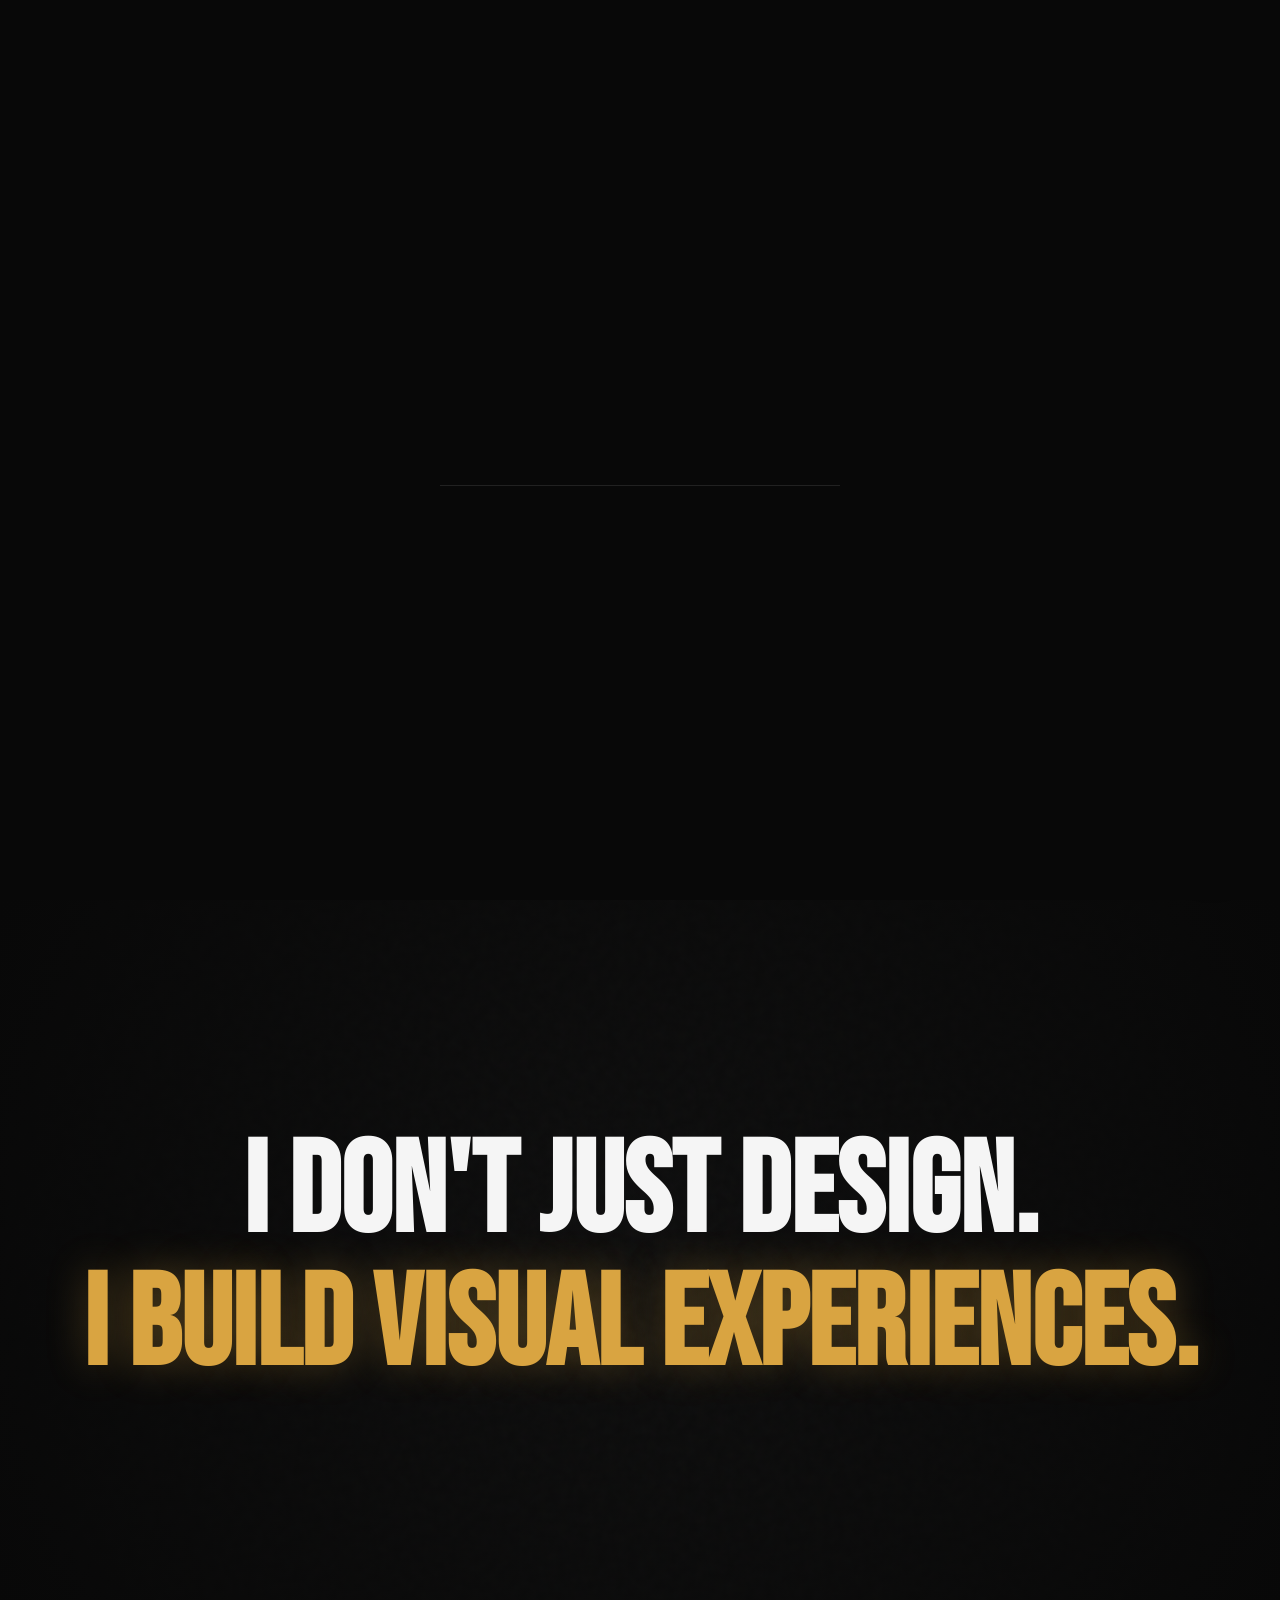
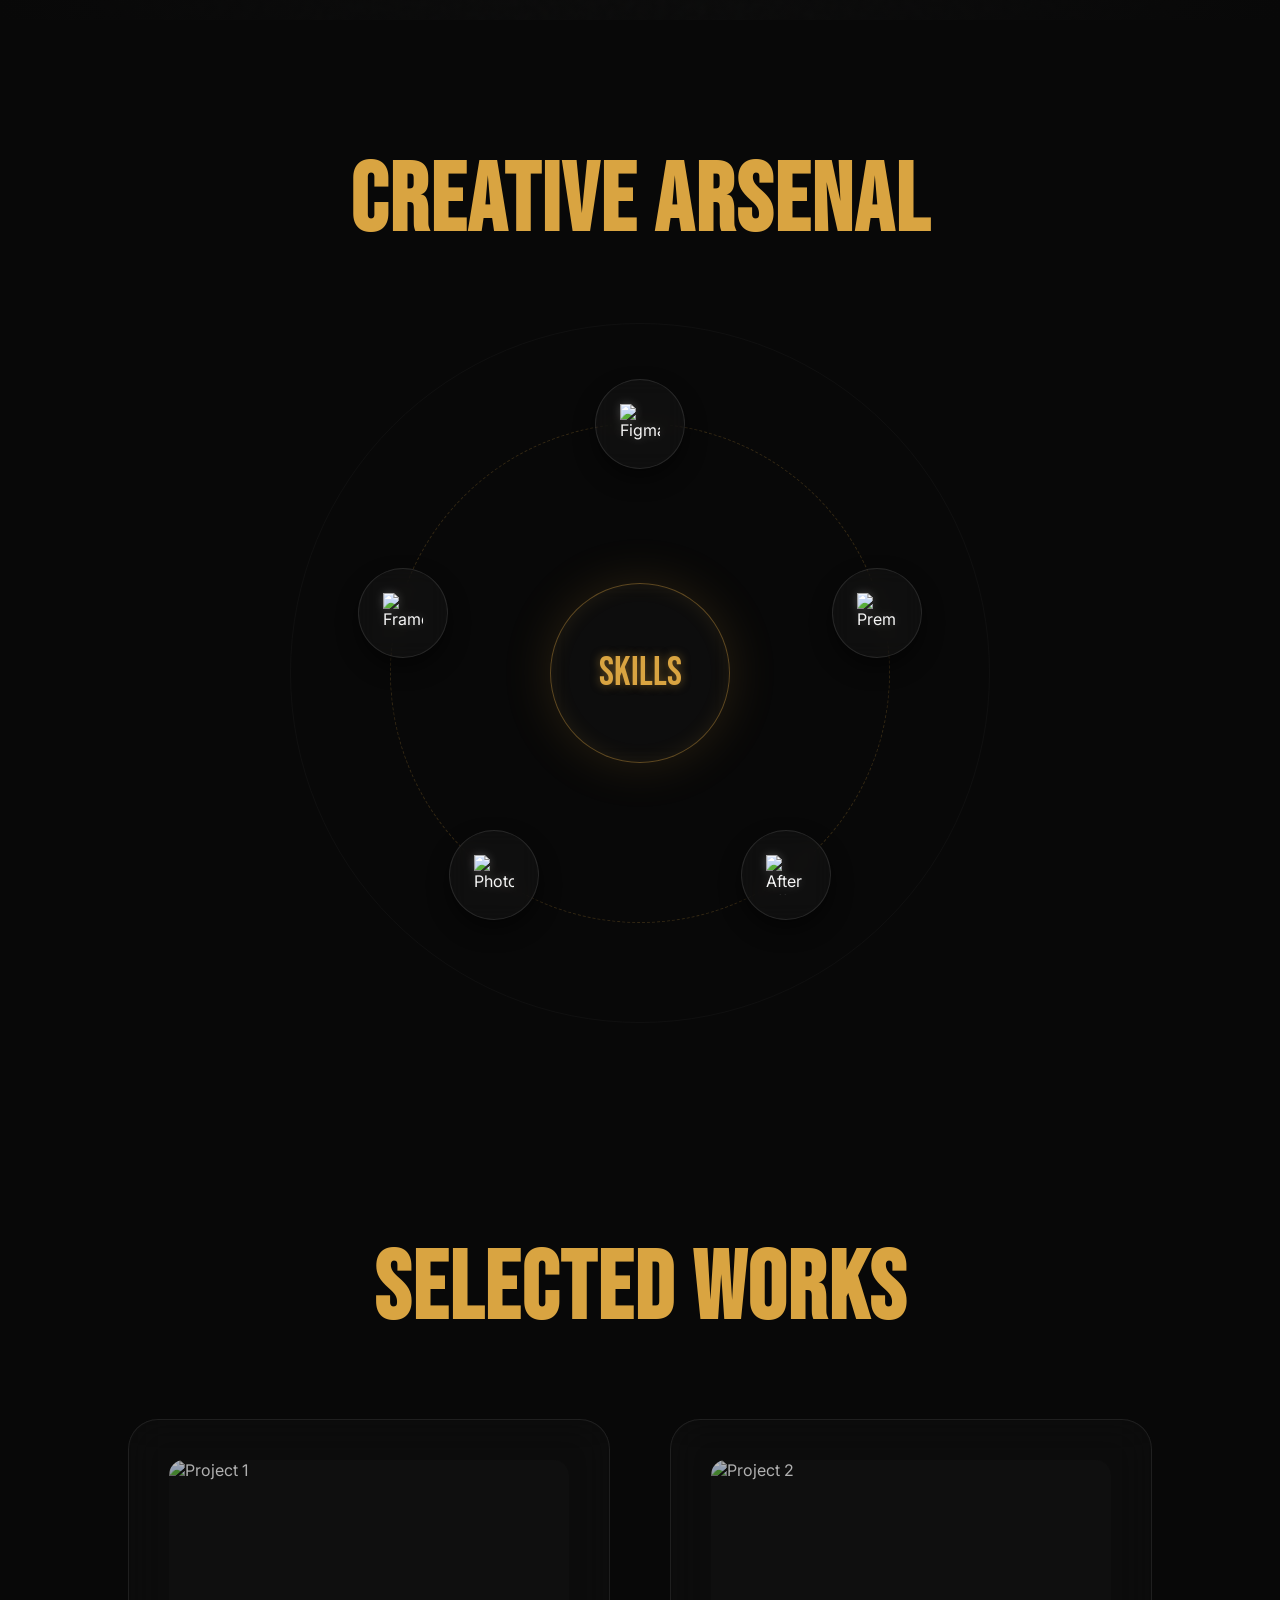
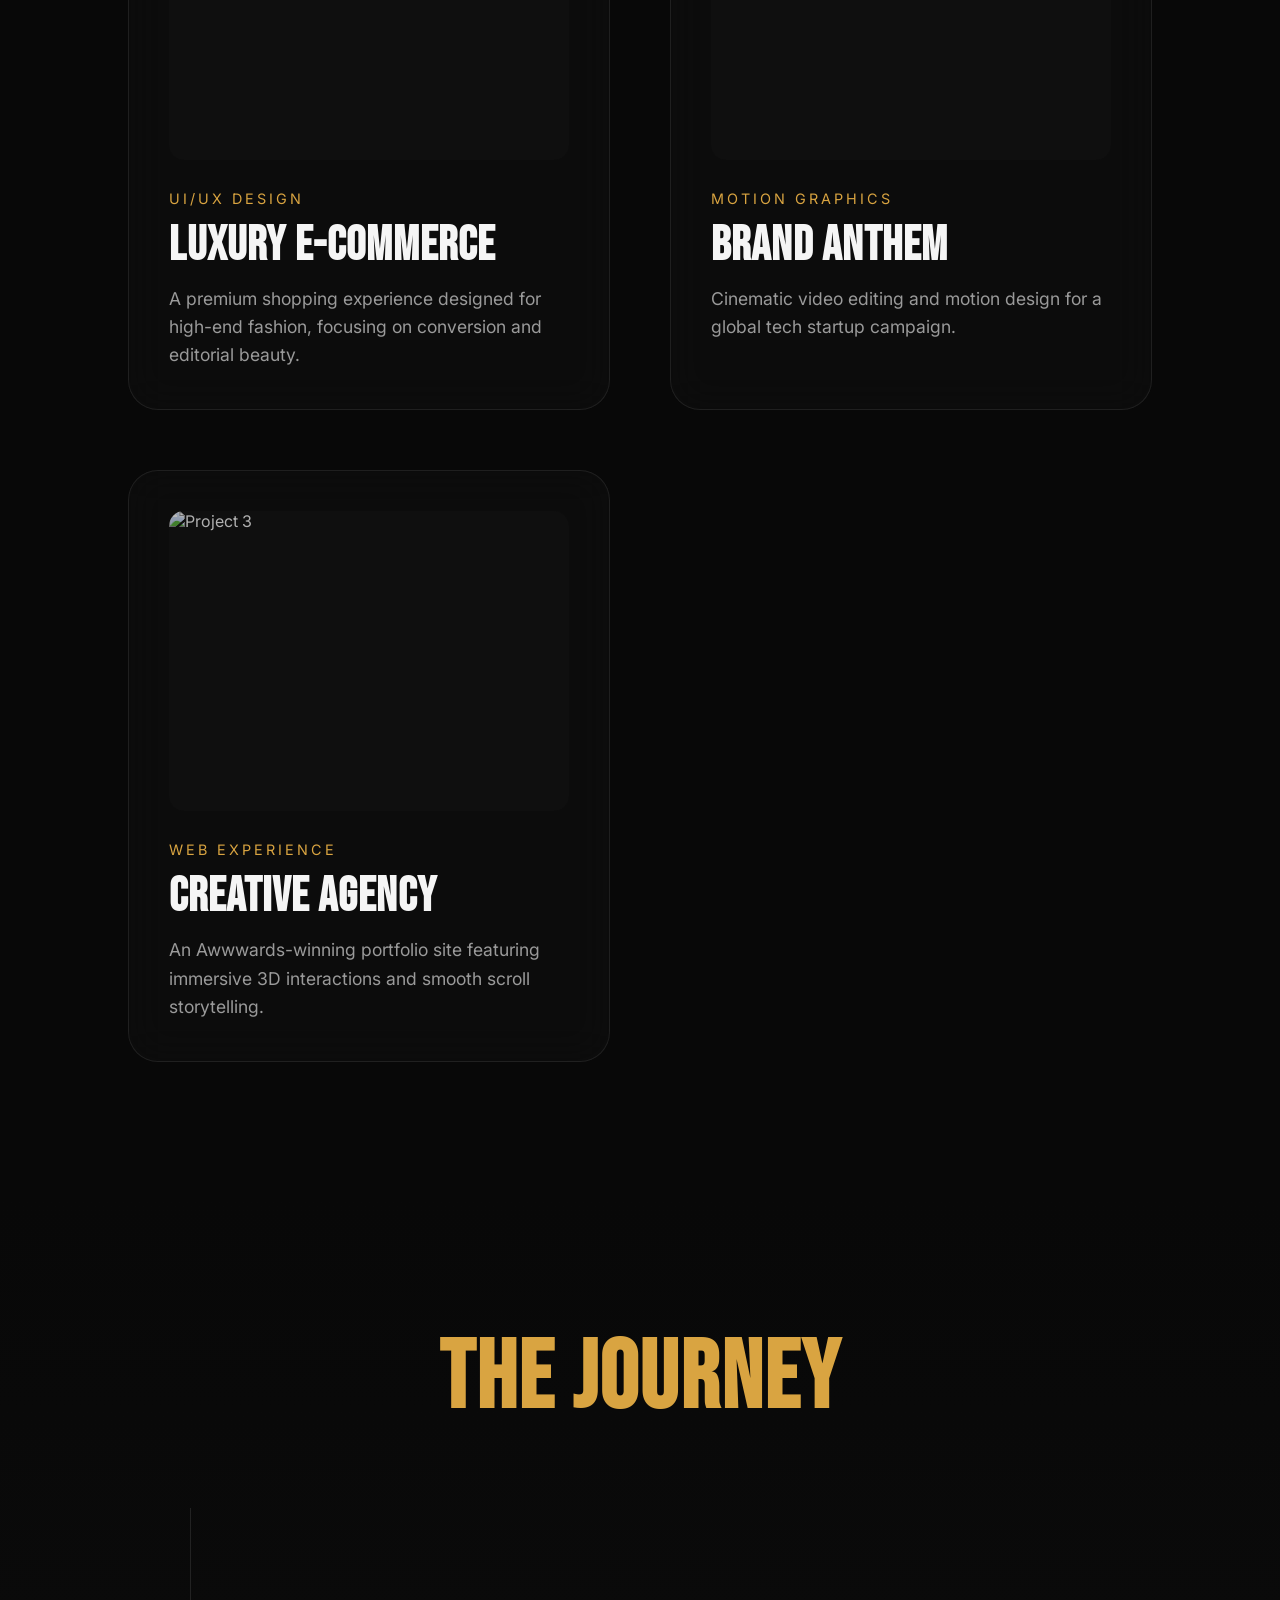
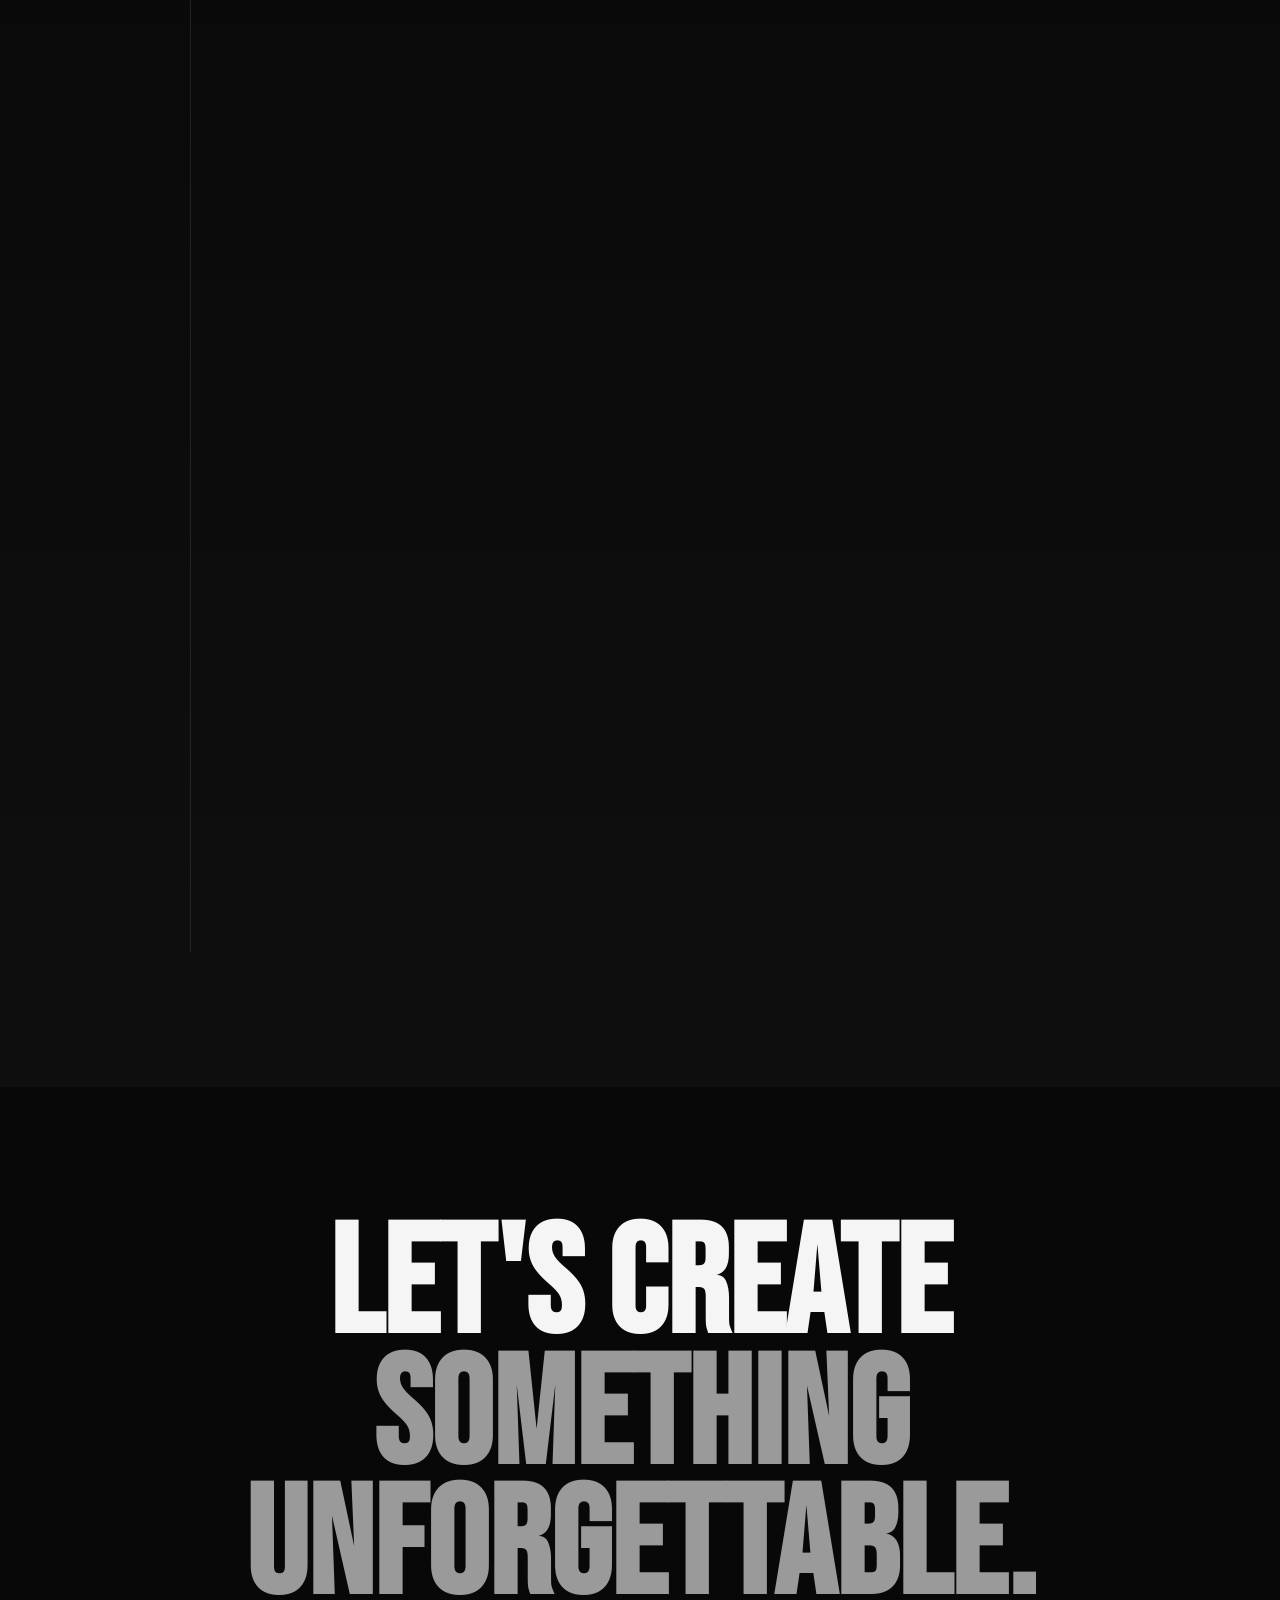
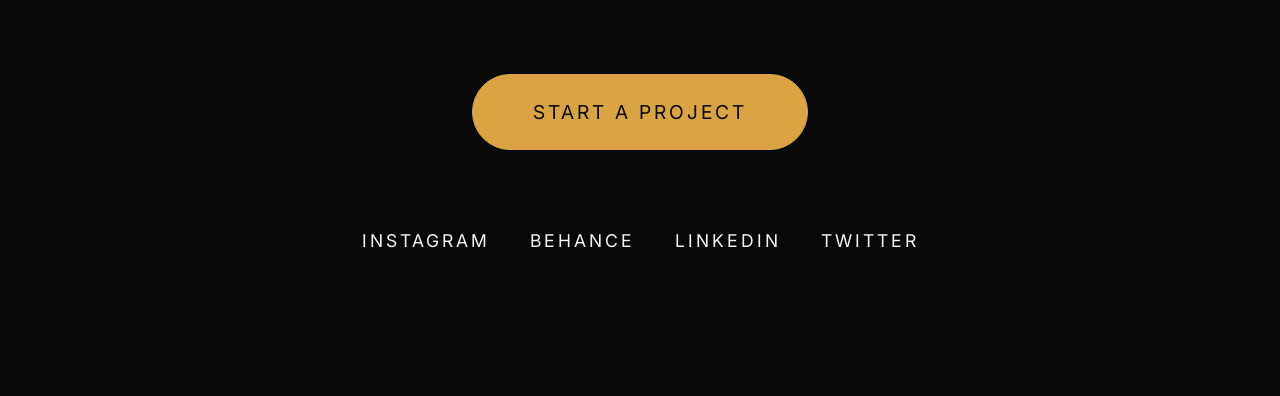
==== index.html @ 7dde93e9 "Update index.html" ====
<!DOCTYPE html>
<html lang="en">
<head>
    <meta charset="UTF-8">
    <meta name="viewport" content="width=device-width, initial-scale=1.0">
    <title>SMRUTI | Visual Experiences</title>
    <!-- Favicon -->
    <link rel="icon" type="image/png" href="icon.png">
    
    <!-- Fonts -->
    <link rel="preconnect" href="https://fonts.googleapis.com">
    <link rel="preconnect" href="https://fonts.gstatic.com" crossorigin>
    <link href="https://fonts.googleapis.com/css2?family=Bebas+Neue&family=Inter:wght@300;400;500;600&display=swap" rel="stylesheet">
    
    <style>
        :root {
            --bg: #080808;
            --surface: #111111;
            --gold: #D9A441;
            --gold-glow: #F6C56B;
            --matte-black: #0F0F0F;
            --text-white: #F5F5F5;
            --text-sec: #9A9A9A;
            
            --font-head: 'Bebas Neue', sans-serif;
            --font-body: 'Inter', sans-serif;
        }

        * {
            margin: 0;
            padding: 0;
            box-sizing: border-box;
            cursor: none; /* Custom cursor */
        }

        body {
            background-color: var(--bg);
            color: var(--text-white);
            font-family: var(--font-body);
            overflow-x: hidden;
            /* Cinematic film grain overlay via CSS */
            background-image: url("data:image/svg+xml,%3Csvg viewBox='0 0 200 200' xmlns='http://www.w3.org/2000/svg'%3E%3Cfilter id='noiseFilter'%3E%3CfeTurbulence type='fractalNoise' baseFrequency='0.65' numOctaves='3' stitchTiles='stitch'/%3E%3C/filter%3E%3Crect width='100%25' height='100%25' filter='url(%23noiseFilter)' opacity='0.05'/%3E%3C/svg%3E");
        }

        ::selection {
            background: var(--gold);
            color: var(--bg);
        }

        html.lenis {
            height: auto;
        }

        .lenis.lenis-smooth {
            scroll-behavior: auto;
        }

        .lenis.lenis-smooth [data-lenis-prevent] {
            overscroll-behavior: contain;
        }

        .lenis.lenis-stopped {
            overflow: hidden;
        }

        .lenis.lenis-scrolling iframe {
            pointer-events: none;
        }

        /* Custom Cursor */
        .cursor {
            position: fixed;
            top: 0;
            left: 0;
            width: 20px;
            height: 20px;
            border: 2px solid var(--gold);
            border-radius: 50%;
            pointer-events: none;
            z-index: 9999;
            transform: translate(-50%, -50%);
            transition: width 0.3s cubic-bezier(0.25, 1, 0.5, 1), 
                        height 0.3s cubic-bezier(0.25, 1, 0.5, 1), 
                        background-color 0.3s ease;
            mix-blend-mode: difference;
        }
        .cursor.hovered {
            width: 80px;
            height: 80px;
            background-color: rgba(217, 164, 65, 0.1);
            backdrop-filter: blur(2px);
        }

        /* Cinematic Loader */
        .loader {
            position: fixed;
            top: 0;
            left: 0;
            width: 100vw;
            height: 100vh;
            background: var(--bg);
            z-index: 10000;
            display: flex;
            flex-direction: column;
            justify-content: center;
            align-items: center;
        }
        .loader-text-container {
            height: 40px;
            overflow: hidden;
            margin-bottom: 30px;
        }
        .loader-text {
            font-family: var(--font-head);
            font-size: 2.5rem;
            color: var(--text-sec);
            letter-spacing: 6px;
            transform: translateY(100%);
        }
        .loader-line-container {
            width: 400px;
            height: 1px;
            background: rgba(255,255,255,0.1);
            position: relative;
            overflow: hidden;
            max-width: 80vw;
        }
        .loader-line {
            position: absolute;
            top: 0;
            left: 0;
            height: 100%;
            width: 0%;
            background: var(--gold);
            box-shadow: 0 0 15px var(--gold-glow);
        }

        /* Floating Nav Bar */
        .floating-nav {
            position: fixed;
            top: 30px;
            left: 50%;
            transform: translateX(-50%);
            width: 90vw;
            max-width: 800px;
            padding: 15px 40px;
            background: rgba(17, 17, 17, 0.4);
            backdrop-filter: blur(20px);
            -webkit-backdrop-filter: blur(20px);
            border: 1px solid rgba(255, 255, 255, 0.05);
            border-radius: 50px;
            display: flex;
            justify-content: space-between;
            align-items: center;
            z-index: 1000;
            opacity: 0;
            transform: translate(-50%, -50px);
        }
        
        .nav-logo {
            display: flex;
            align-items: center;
        }
        
        .nav-logo img {
            height: 40px;
            width: auto;
        }

        .nav-logo .text-fallback {
            font-family: var(--font-head);
            font-size: 2rem;
            color: var(--gold);
            letter-spacing: 2px;
            text-decoration: none;
        }

        .nav-links {
            display: flex;
            gap: 30px;
        }

        .nav-links a {
            color: var(--text-white);
            text-decoration: none;
            font-size: 0.9rem;
            text-transform: uppercase;
            letter-spacing: 2px;
            transition: color 0.3s ease;
        }

        .nav-links a:hover {
            color: var(--gold);
        }

        /* Floating Social Icons */
        .floating-social {
            position: fixed;
            bottom: 30px;
            right: 30px;
            display: flex;
            flex-direction: column-reverse;
            align-items: center;
            gap: 15px;
            z-index: 1000;
        }

        .social-toggle {
            width: 55px;
            height: 55px;
            border-radius: 50%;
            background: rgba(17, 17, 17, 0.8);
            backdrop-filter: blur(20px);
            -webkit-backdrop-filter: blur(20px);
            border: 1px solid rgba(255, 255, 255, 0.1);
            display: flex;
            justify-content: center;
            align-items: center;
            transition: all 0.4s cubic-bezier(0.25, 1, 0.5, 1);
            box-shadow: 0 10px 20px rgba(0,0,0,0.5);
            color: var(--text-white);
        }

        .social-toggle svg {
            transition: transform 0.4s cubic-bezier(0.25, 1, 0.5, 1), color 0.3s ease;
        }

        .social-icons-wrapper {
            display: flex;
            flex-direction: column;
            gap: 15px;
            background: rgba(17, 17, 17, 0.4);
            backdrop-filter: blur(20px);
            border: 1px solid rgba(255, 255, 255, 0.05);
            border-radius: 50px;
            padding: 15px;
            opacity: 0;
            visibility: hidden;
            transform: translateY(20px) scale(0.9);
            transition: all 0.4s cubic-bezier(0.25, 1, 0.5, 1);
            transform-origin: bottom center;
        }

        .floating-social:hover .social-icons-wrapper {
            opacity: 1;
            visibility: visible;
            transform: translateY(0) scale(1);
        }

        .floating-social:hover .social-toggle {
            border-color: var(--gold);
            box-shadow: 0 0 25px rgba(217, 164, 65, 0.2);
            background: rgba(217, 164, 65, 0.1);
        }

        .floating-social:hover .social-toggle svg {
            transform: rotate(180deg);
            color: var(--gold);
        }

        .social-icons-wrapper a {
            display: flex;
            justify-content: center;
            align-items: center;
            width: 45px;
            height: 45px;
            border-radius: 50%;
            background: rgba(255, 255, 255, 0.03);
            border: 1px solid rgba(255, 255, 255, 0.1);
            transition: all 0.3s ease;
        }

        .social-icons-wrapper a img {
            width: 20px;
            height: 20px;
            filter: drop-shadow(0 0 5px rgba(255,255,255,0.2));
            transition: transform 0.3s ease;
        }

        .social-icons-wrapper a:hover {
            border-color: var(--gold);
            background: rgba(217, 164, 65, 0.1);
            box-shadow: 0 0 15px rgba(217, 164, 65, 0.2);
            transform: translateY(-3px) scale(1.05);
        }

        /* Typography & Layout */
        section {
            padding: 15vh 10vw;
            position: relative;
        }

        .section-title {
            font-family: var(--font-head);
            font-size: clamp(4rem, 8vw, 6rem);
            color: var(--gold);
            margin-bottom: 8vh;
            line-height: 1;
            letter-spacing: 2px;
        }

        /* Hero Section */
        .hero {
            height: 100vh;
            display: flex;
            align-items: center;
            justify-content: center;
            padding: 0 10vw;
            position: relative;
            overflow: hidden;
        }
        
        .hero-content {
            z-index: 10;
            position: relative;
            display: flex;
            flex-direction: column;
            align-items: center;
            text-align: center;
            width: 100%;
        }
        
        .hello-text {
            color: var(--gold);
            font-size: 1.5rem;
            letter-spacing: 12px;
            margin-bottom: 20px;
            opacity: 0;
            font-family: var(--font-head);
        }

        .hero-title {
            font-family: var(--font-head);
            font-size: clamp(6rem, 20vw, 18rem);
            line-height: 0.85;
            margin-bottom: 40px;
            overflow: hidden;
            color: var(--text-white);
            text-shadow: 0 10px 40px rgba(0,0,0,0.5);
            letter-spacing: 5px;
        }
        
        .hero-title span {
            display: inline-block;
            transform: translateY(100%);
        }

        .hero-roles {
            display: flex;
            flex-direction: row;
            flex-wrap: wrap;
            justify-content: center;
            gap: 40px;
            margin-bottom: 60px;
            color: var(--text-sec);
            font-size: 1.2rem;
            letter-spacing: 4px;
            opacity: 0;
            text-transform: uppercase;
        }

        .cta-group {
            display: flex;
            gap: 30px;
            opacity: 0;
        }

        .btn {
            padding: 20px 50px;
            border: 1px solid var(--gold);
            background: transparent;
            color: var(--text-white);
            font-family: var(--font-body);
            text-transform: uppercase;
            letter-spacing: 3px;
            font-size: 0.9rem;
            transition: all 0.4s cubic-bezier(0.25, 1, 0.5, 1);
            position: relative;
            overflow: hidden;
            text-decoration: none;
            display: inline-block;
            border-radius: 50px; /* Circular edge */
        }

        .btn::before {
            content: '';
            position: absolute;
            top: 0;
            left: 0;
            width: 100%;
            height: 100%;
            background: var(--gold);
            transform: scaleX(0);
            transform-origin: right;
            transition: transform 0.5s cubic-bezier(0.25, 1, 0.5, 1);
            z-index: -1;
            border-radius: 50px;
        }

        .btn:hover::before {
            transform: scaleX(1);
            transform-origin: left;
        }

        .btn:hover {
            color: var(--bg);
            box-shadow: 0 0 30px rgba(217, 164, 65, 0.3);
            border-color: transparent;
        }

        .btn-solid {
            background: var(--gold);
            color: var(--bg);
        }
        .btn-solid::before {
            background: var(--text-white);
        }

        /* Who Am I Statement */
        .statement-section {
            display: flex;
            justify-content: center;
            align-items: center;
            min-height: 80vh;
            text-align: center;
            background: radial-gradient(circle at center, rgba(17,17,17,0.5) 0%, var(--bg) 100%);
            padding: 0 5vw;
        }

        .statement-text {
            font-family: var(--font-head);
            font-size: clamp(4rem, 10vw, 9rem);
            line-height: 0.9;
            color: var(--text-white);
            text-transform: uppercase;
        }
        
        .statement-text span {
            color: var(--gold);
            display: block;
            margin-top: 2vh;
            text-shadow: 0 0 40px rgba(217, 164, 65, 0.3);
        }

        /* Skills Orbit */
        .skills-section {
            background: var(--bg);
            overflow: hidden;
            display: flex;
            flex-direction: column;
            align-items: center;
            justify-content: center;
            min-height: 100vh;
        }

        .orbit-container {
            display: flex;
            justify-content: center;
            align-items: center;
            height: 600px;
            width: 100%;
            position: relative;
            margin-top: 50px;
        }

        .center-node {
            width: 180px;
            height: 180px;
            background: rgba(17, 17, 17, 0.6);
            backdrop-filter: blur(10px);
            border: 1px solid rgba(217, 164, 65, 0.4);
            border-radius: 50%;
            display: flex;
            justify-content: center;
            align-items: center;
            font-family: var(--font-head);
            font-size: 2.5rem;
            color: var(--gold);
            z-index: 2;
            box-shadow: 0 0 50px rgba(217, 164, 65, 0.15), inset 0 0 20px rgba(217, 164, 65, 0.1);
            text-shadow: 0 0 10px rgba(217,164,65,0.5);
        }

        .orbit-ring {
            position: absolute;
            width: 500px;
            height: 500px;
            border: 1px dashed rgba(217, 164, 65, 0.2);
            border-radius: 50%;
            animation: rotate 30s linear infinite;
        }

        .orbit-ring-outer {
            position: absolute;
            width: 700px;
            height: 700px;
            border: 1px solid rgba(255, 255, 255, 0.03);
            border-radius: 50%;
            animation: rotate 45s linear infinite reverse;
        }

        .orbit-node {
            position: absolute;
            width: 90px;
            height: 90px;
            background: rgba(255, 255, 255, 0.03);
            backdrop-filter: blur(10px);
            border: 1px solid rgba(255, 255, 255, 0.1);
            border-radius: 50%;
            display: flex;
            justify-content: center;
            align-items: center;
            transform: translate(-50%, -50%);
            animation: counter-rotate 30s linear infinite;
            box-shadow: 0 10px 20px rgba(0,0,0,0.5);
            transition: all 0.3s ease;
        }

        .orbit-node:hover {
            border-color: var(--gold);
            box-shadow: 0 0 20px rgba(217, 164, 65, 0.3);
            background: rgba(217, 164, 65, 0.1);
        }

        .orbit-node img {
            width: 40px;
            height: 40px;
            filter: drop-shadow(0 0 5px rgba(255,255,255,0.2));
            transition: transform 0.3s ease;
        }

        .orbit-node:hover img {
            transform: scale(1.1);
        }

        .orbit-node:nth-child(1) { top: 0%; left: 50%; }
        .orbit-node:nth-child(2) { top: 38%; left: 97.5%; }
        .orbit-node:nth-child(3) { top: 90.5%; left: 79.4%; }
        .orbit-node:nth-child(4) { top: 90.5%; left: 20.6%; }
        .orbit-node:nth-child(5) { top: 38%; left: 2.5%; }

        @keyframes rotate {
            0% { transform: rotate(0deg); }
            100% { transform: rotate(360deg); }
        }

        @keyframes counter-rotate {
            0% { transform: rotate(0deg); }
            100% { transform: rotate(-360deg); }
        }

        /* Projects Section */
        .projects {
            background: var(--bg);
        }

        .projects-grid {
            display: grid;
            grid-template-columns: repeat(auto-fit, minmax(400px, 1fr));
            gap: 60px;
            margin-top: 80px;
        }

        /* Glass Card Effect */
        .project-card {
            background: rgba(255, 255, 255, 0.02);
            backdrop-filter: blur(20px);
            -webkit-backdrop-filter: blur(20px);
            padding: 40px;
            position: relative;
            transition: all 0.6s cubic-bezier(0.25, 1, 0.5, 1);
            transform-style: preserve-3d;
            border: 1px solid rgba(255, 255, 255, 0.08);
            border-radius: 30px; /* Circular edge for glass cards */
            text-decoration: none;
            display: block;
            color: inherit;
        }

        .project-card::before {
            content: '';
            position: absolute;
            top: 0; left: 0; right: 0; bottom: 0;
            border: 1px solid var(--gold);
            border-radius: 30px;
            opacity: 0;
            transition: opacity 0.4s ease;
            pointer-events: none;
            z-index: 10;
        }

        .project-card:hover {
            transform: translateY(-15px);
            background: rgba(255, 255, 255, 0.05);
            box-shadow: 0 30px 60px rgba(0,0,0,0.8), 0 0 40px rgba(217, 164, 65, 0.1);
            border-color: rgba(217, 164, 65, 0.3);
        }

        .project-card:hover::before {
            opacity: 1;
            box-shadow: inset 0 0 30px rgba(217, 164, 65, 0.1);
        }

        .project-visual {
            width: 100%;
            height: 300px;
            background: var(--matte-black);
            margin-bottom: 30px;
            position: relative;
            overflow: hidden;
            display: flex;
            justify-content: center;
            align-items: center;
            border-radius: 15px; /* Softer edges */
        }

        .project-visual img {
            width: 100%;
            height: 100%;
            object-fit: cover;
            opacity: 0.7;
            transition: opacity 0.5s ease, transform 0.5s ease;
        }

        .project-card:hover .project-visual img {
            opacity: 1;
            transform: scale(1.05);
        }

        .project-type {
            color: var(--gold);
            font-size: 0.9rem;
            letter-spacing: 3px;
            text-transform: uppercase;
            margin-bottom: 15px;
            display: block;
        }

        .project-name {
            font-family: var(--font-head);
            font-size: 3rem;
            margin-bottom: 15px;
            line-height: 1;
            letter-spacing: 1px;
        }

        .project-desc {
            color: var(--text-sec);
            font-size: 1.1rem;
            line-height: 1.6;
        }

        /* Timeline Section */
        .timeline-section {
            background: linear-gradient(to bottom, var(--bg), var(--matte-black));
        }

        .timeline {
            position: relative;
            max-width: 900px;
            margin: 0 auto;
            padding-left: 60px;
            margin-top: 80px;
        }

        .timeline-line {
            position: absolute;
            left: 0;
            top: 0;
            width: 1px;
            height: 100%;
            background: rgba(255,255,255,0.1);
        }

        .timeline-progress {
            position: absolute;
            left: 0;
            top: 0;
            width: 3px;
            height: 0%;
            background: var(--gold);
            box-shadow: 0 0 15px var(--gold-glow);
            transform: translateX(-1px);
        }

        .timeline-item {
            position: relative;
            margin-bottom: 100px;
            opacity: 0;
            transform: translateY(40px);
        }

        .timeline-item:last-child {
            margin-bottom: 0;
        }

        .timeline-dot {
            position: absolute;
            left: -66px;
            top: 0;
            width: 13px;
            height: 13px;
            border-radius: 50%;
            background: var(--surface);
            border: 2px solid var(--gold);
            transition: all 0.4s ease;
            box-shadow: 0 0 0 5px var(--bg);
        }

        .timeline-item:hover .timeline-dot {
            background: var(--gold);
            box-shadow: 0 0 20px var(--gold-glow), 0 0 0 5px var(--bg);
            transform: scale(1.3);
        }

        .timeline-year {
            color: var(--gold);
            font-family: var(--font-head);
            font-size: 2rem;
            margin-bottom: 15px;
            letter-spacing: 2px;
        }

        .timeline-content h3 {
            font-size: 2.5rem;
            margin-bottom: 15px;
            font-family: var(--font-head);
            letter-spacing: 1px;
        }

        .timeline-content p {
            color: var(--text-sec);
            line-height: 1.8;
            font-size: 1.2rem;
            max-width: 600px;
        }

        /* Contact Section */
        .contact {
            text-align: center;
            min-height: 100vh;
            display: flex;
            flex-direction: column;
            justify-content: center;
            align-items: center;
            background: var(--bg);
            position: relative;
            overflow: hidden;
        }

        .contact-title {
            font-family: var(--font-head);
            font-size: clamp(5rem, 12vw, 10rem);
            line-height: 0.85;
            margin-bottom: 60px;
            z-index: 2;
        }
        
        .contact-title span {
            display: block;
            color: var(--text-sec);
            transition: color 0.5s ease;
        }

        .contact-title:hover span {
            color: var(--gold);
            text-shadow: 0 0 40px rgba(217, 164, 65, 0.2);
        }

        .social-links {
            display: flex;
            gap: 40px;
            margin-top: 80px;
            z-index: 2;
        }

        .social-link {
            color: var(--text-white);
            text-decoration: none;
            font-size: 1.1rem;
            text-transform: uppercase;
            letter-spacing: 3px;
            position: relative;
            padding-bottom: 10px;
        }

        .social-link::after {
            content: '';
            position: absolute;
            bottom: 0;
            left: 0;
            width: 100%;
            height: 1px;
            background: var(--gold);
            transform: scaleX(0);
            transform-origin: right;
            transition: transform 0.4s cubic-bezier(0.25, 1, 0.5, 1);
        }

        .social-link:hover::after {
            transform: scaleX(1);
            transform-origin: left;
        }

        .social-link:hover {
            color: var(--gold);
        }

        /* Floating particles */
        .particles {
            position: absolute;
            top: 0;
            left: 0;
            width: 100%;
            height: 100%;
            pointer-events: none;
            z-index: 0;
        }

        .particle {
            position: absolute;
            background: var(--gold);
            border-radius: 50%;
            opacity: 0;
            box-shadow: 0 0 10px var(--gold);
        }

    </style>
</head>
<body>
    <div class="cursor" id="custom-cursor"></div>

    <!-- Cinematic Loader -->
    <div class="loader" id="loader">
        <img src="icon.png" class="loader-logo" alt="SPS Logo" style="height: 100px; margin-bottom: 30px; opacity: 0; filter: drop-shadow(0 0 15px rgba(217,164,65,0.5));" id="loader-logo" onerror="this.style.display='none';">
        <div class="loader-text-container">
            <div class="loader-text" id="loader-text">INITIALIZING EXPERIENCE</div>
        </div>
        <div class="loader-line-container">
            <div class="loader-line" id="loader-line"></div>
        </div>
    </div>

    <!-- Floating Nav Bar -->
    <nav class="floating-nav" id="nav-bar">
        <a href="#hero" class="nav-logo interactive-element">
            <img src="icon.png" alt="SPS Logo" onerror="this.style.display='none'; this.nextElementSibling.style.display='block';">
            <span class="text-fallback" style="display:none;">SPS</span>
        </a>
        <div class="nav-links">
            <a href="#projects" class="interactive-element">Work</a>
            <a href="#contact" class="interactive-element">Contact</a>
        </div>
    </nav>

    <!-- Floating Social Icons (Bottom Right) -->
    <div class="floating-social">
        <div class="social-toggle interactive-element">
            <svg width="24" height="24" viewBox="0 0 24 24" fill="none" stroke="currentColor" stroke-width="2" stroke-linecap="round" stroke-linejoin="round"><circle cx="12" cy="12" r="1"></circle><circle cx="12" cy="5" r="1"></circle><circle cx="12" cy="19" r="1"></circle></svg>
        </div>
        <div class="social-icons-wrapper">
            <a href="#" class="interactive-element" title="GitHub">
                <img src="https://cdn.simpleicons.org/github/white" alt="GitHub">
            </a>
            <a href="#" class="interactive-element" title="Instagram">
                <img src="https://cdn.simpleicons.org/instagram/white" alt="Instagram">
            </a>
            <a href="#" class="interactive-element" title="LinkedIn">
                <img src="https://cdn.simpleicons.org/linkedin/white" alt="LinkedIn">
            </a>
            <a href="#" class="interactive-element" title="X">
                <img src="https://cdn.simpleicons.org/x/white" alt="X">
            </a>
        </div>
    </div>

    <!-- Hero Section -->
    <section class="hero" id="hero">
        <div class="particles" id="particles"></div>
        <div class="hero-content">
            <div class="hello-text">HELLO I'M</div>
            <h1 class="hero-title">
                <span class="title-word">SMRUTI</span>
            </h1>
            <div class="hero-roles">
                <p>UI/UX Designer</p>
                <p>Video Editor</p>
                <p>Visual Storyteller</p>
            </div>
            <div class="cta-group">
                <a href="#projects" class="btn btn-solid interactive-element" data-lenis-prevent>View Projects</a>
                <a href="#contact" class="btn interactive-element" data-lenis-prevent>Book a Call</a>
            </div>
        </div>
    </section>

    <!-- Who Am I Section -->
    <section class="statement-section">
        <h2 class="statement-text gs_reveal">
            I DON'T JUST DESIGN.
            <span>I BUILD VISUAL EXPERIENCES.</span>
        </h2>
    </section>

    <!-- Interactive Skills Orbit -->
    <section class="skills-section">
        <h2 class="section-title gs_reveal" style="text-align: center;">Creative Arsenal</h2>
        <div class="orbit-container gs_reveal">
            <div class="center-node interactive-element">SKILLS</div>
            <div class="orbit-ring-outer"></div>
            <div class="orbit-ring">
                <!-- Real icons from SimpleIcons -->
                <div class="orbit-node interactive-element" title="Figma">
                    <img src="https://cdn.simpleicons.org/figma/white" alt="Figma">
                </div>
                <div class="orbit-node interactive-element" title="Premiere Pro">
                    <img src="https://cdn.simpleicons.org/adobepremierepro/white" alt="Premiere Pro">
                </div>
                <div class="orbit-node interactive-element" title="After Effects">
                    <img src="https://cdn.simpleicons.org/adobeaftereffects/white" alt="After Effects">
                </div>
                <div class="orbit-node interactive-element" title="Photoshop">
                    <img src="https://cdn.simpleicons.org/adobephotoshop/white" alt="Photoshop">
                </div>
                <div class="orbit-node interactive-element" title="Framer">
                    <img src="https://cdn.simpleicons.org/framer/white" alt="Framer">
                </div>
            </div>
        </div>
    </section>

    <!-- Cinematic Project Showcase -->
    <section class="projects" id="projects">
        <h2 class="section-title gs_reveal" style="text-align: center;">Selected Works</h2>
        <div class="projects-grid">
            <a href="#" class="project-card interactive-element gs_reveal">
                <div class="project-visual">
                    <img src="https://images.unsplash.com/photo-1493246507139-91e8fad9978e?ixlib=rb-4.0.3&auto=format&fit=crop&w=800&q=80" alt="Project 1">
                </div>
                <span class="project-type">UI/UX Design</span>
                <h3 class="project-name">Luxury E-Commerce</h3>
                <p class="project-desc">A premium shopping experience designed for high-end fashion, focusing on conversion and editorial beauty.</p>
            </a>
            <a href="#" class="project-card interactive-element gs_reveal">
                <div class="project-visual">
                    <img src="https://images.unsplash.com/photo-1536240478700-b869070f9279?ixlib=rb-4.0.3&auto=format&fit=crop&w=800&q=80" alt="Project 2">
                </div>
                <span class="project-type">Motion Graphics</span>
                <h3 class="project-name">Brand Anthem</h3>
                <p class="project-desc">Cinematic video editing and motion design for a global tech startup campaign.</p>
            </a>
            <a href="#" class="project-card interactive-element gs_reveal">
                <div class="project-visual">
                    <img src="https://images.unsplash.com/photo-1558655146-d09347e92766?ixlib=rb-4.0.3&auto=format&fit=crop&w=800&q=80" alt="Project 3">
                </div>
                <span class="project-type">Web Experience</span>
                <h3 class="project-name">Creative Agency</h3>
                <p class="project-desc">An Awwwards-winning portfolio site featuring immersive 3D interactions and smooth scroll storytelling.</p>
            </a>
        </div>
    </section>

    <!-- Timeline Journey -->
    <section class="timeline-section">
        <h2 class="section-title gs_reveal" style="text-align: center;">The Journey</h2>
        <div class="timeline">
            <div class="timeline-line"></div>
            <div class="timeline-progress" id="timeline-progress"></div>
            
            <div class="timeline-item">
                <div class="timeline-dot"></div>
                <div class="timeline-year">Phase 01</div>
                <div class="timeline-content">
                    <h3>Started Editing Videos</h3>
                    <p>Fell in love with storytelling through cuts, pacing, and sound design. Learned how to control human emotion frame by frame.</p>
                </div>
            </div>
            
            <div class="timeline-item">
                <div class="timeline-dot"></div>
                <div class="timeline-year">Phase 02</div>
                <div class="timeline-content">
                    <h3>Discovered Motion Design</h3>
                    <p>Transitioned into After Effects to bring static graphics to life with cinematic motion, understanding the physics of animation.</p>
                </div>
            </div>
            
            <div class="timeline-item">
                <div class="timeline-dot"></div>
                <div class="timeline-year">Phase 03</div>
                <div class="timeline-content">
                    <h3>Entered UI/UX</h3>
                    <p>Realized interfaces need the same rhythm and beauty as a film sequence. Began designing pixels that feel alive and responsive.</p>
                </div>
            </div>
            
            <div class="timeline-item">
                <div class="timeline-dot"></div>
                <div class="timeline-year">Phase 04</div>
                <div class="timeline-content">
                    <h3>Building Digital Experiences</h3>
                    <p>Combining all disciplines—design, motion, and code—to create premium, unforgettable digital worlds that stand out.</p>
                </div>
            </div>
        </div>
    </section>

    <!-- Contact Section -->
    <section class="contact" id="contact">
        <h2 class="contact-title gs_reveal">
            LET'S CREATE
            <span>SOMETHING</span>
            <span>UNFORGETTABLE.</span>
        </h2>
        <a href="mailto:hello@smruti.com" class="btn btn-solid interactive-element gs_reveal" style="font-size: 1.2rem; padding: 25px 60px;">Start a Project</a>
        
        <div class="social-links gs_reveal">
            <a href="#" class="social-link interactive-element">Instagram</a>
            <a href="#" class="social-link interactive-element">Behance</a>
            <a href="#" class="social-link interactive-element">LinkedIn</a>
            <a href="#" class="social-link interactive-element">Twitter</a>
        </div>
    </section>

    <!-- Scripts -->
    <script src="https://cdnjs.cloudflare.com/ajax/libs/gsap/3.12.2/gsap.min.js"></script>
    <script src="https://cdnjs.cloudflare.com/ajax/libs/gsap/3.12.2/ScrollTrigger.min.js"></script>
    <script src="https://cdn.jsdelivr.net/gh/studio-freight/lenis@1.0.29/bundled/lenis.min.js"></script>
    
    <script>
        // Initialize Lenis for smooth scrolling
        const lenis = new Lenis({
            duration: 1.5,
            easing: (t) => Math.min(1, 1.001 - Math.pow(2, -10 * t)),
            direction: 'vertical',
            gestureDirection: 'vertical',
            smooth: true,
            mouseMultiplier: 1,
            smoothTouch: false,
            touchMultiplier: 2,
            infinite: false,
        });

        function raf(time) {
            lenis.raf(time);
            requestAnimationFrame(raf);
        }
        requestAnimationFrame(raf);

        // Register GSAP ScrollTrigger & Sync with Lenis
        gsap.registerPlugin(ScrollTrigger);
        
        // Sync Lenis scroll with GSAP ScrollTrigger
        lenis.on('scroll', ScrollTrigger.update);
        gsap.ticker.add((time) => {
          lenis.raf(time * 1000);
        });
        gsap.ticker.lagSmoothing(0, 0);

        // Custom Cursor Logic
        const cursor = document.getElementById('custom-cursor');
        const interactives = document.querySelectorAll('.interactive-element, a, button');
        
        document.addEventListener('mousemove', (e) => {
            gsap.to(cursor, {
                x: e.clientX,
                y: e.clientY,
                duration: 0.1,
                ease: "power2.out"
            });
        });

        interactives.forEach(el => {
            el.addEventListener('mouseenter', () => cursor.classList.add('hovered'));
            el.addEventListener('mouseleave', () => cursor.classList.remove('hovered'));
        });

        // Floating Particles in Hero
        const particlesContainer = document.getElementById('particles');
        for (let i = 0; i < 40; i++) {
            const particle = document.createElement('div');
            particle.classList.add('particle');
            
            const size = Math.random() * 3 + 1;
            particle.style.width = size + 'px';
            particle.style.height = size + 'px';
            
            particle.style.left = Math.random() * 100 + '%';
            particle.style.top = Math.random() * 100 + '%';
            
            particlesContainer.appendChild(particle);

            gsap.to(particle, {
                y: -150 - Math.random() * 150,
                x: (Math.random() - 0.5) * 100,
                opacity: Math.random() * 0.5 + 0.1,
                duration: 6 + Math.random() * 10,
                repeat: -1,
                delay: Math.random() * 5,
                ease: "none"
            });
        }

        // Cinematic Loader Sequence
        const loaderTexts = ["INITIALIZING EXPERIENCE", "LOADING VISUALS", "RENDERING STORIES"];
        let textIndex = 0;
        const textElement = document.getElementById('loader-text');
        
        // Prevent scrolling during loader
        lenis.stop();

        const loaderTimeline = gsap.timeline({
            onComplete: () => {
                lenis.start();
                initHeroAnimations();
            }
        });

        // Text switching logic
        const interval = setInterval(() => {
            textIndex++;
            if (textIndex < loaderTexts.length) {
                gsap.to(textElement, {
                    y: "-100%", duration: 0.3, ease: "power2.in", onComplete: () => {
                        textElement.innerText = loaderTexts[textIndex];
                        gsap.set(textElement, {y: "100%"});
                        gsap.to(textElement, {y: "0%", duration: 0.4, ease: "power2.out"});
                    }
                });
            } else {
                clearInterval(interval);
            }
        }, 900);

        // Initial text reveal
        gsap.to(textElement, {y: "0%", duration: 0.5, ease: "power2.out"});
        gsap.to("#loader-logo", {opacity: 1, duration: 1, ease: "power2.out"});

        // Progress bar animation
        loaderTimeline.to("#loader-line", {
            width: "100%",
            duration: 2.8,
            ease: "power3.inOut"
        })
        .to([textElement, "#loader-logo"], {
            y: "-100%",
            opacity: 0,
            duration: 0.5,
            ease: "power3.in"
        }, "-=0.3")
        .to("#loader", {
            y: "-100%",
            duration: 1.2,
            ease: "expo.inOut"
        }, "+=0.2");

        // Hero Animations (called after loader)
        function initHeroAnimations() {
            const tl = gsap.timeline();
            
            // Bring in Nav
            tl.to("#nav-bar", {
                opacity: 1,
                y: 0,
                duration: 1,
                ease: "power3.out"
            }, 0)
            .to(".hello-text", {
                opacity: 1,
                y: 0,
                duration: 1.2,
                ease: "power3.out"
            }, "-=0.5")
            .to(".title-word", {
                y: "0%",
                duration: 1.5,
                ease: "power4.out"
            }, "-=0.8")
            .to(".hero-roles", {
                opacity: 1,
                y: 0,
                duration: 1.2,
                ease: "power3.out"
            }, "-=1")
            .to(".cta-group", {
                opacity: 1,
                y: 0,
                duration: 1.2,
                ease: "power3.out"
            }, "-=1");
        }

        // Scroll Reveal Animations
        setTimeout(() => {
            gsap.utils.toArray('.gs_reveal').forEach(function(elem) {
                gsap.fromTo(elem, 
                    { autoAlpha: 0, y: 80, filter: "blur(15px)" }, 
                    {
                        duration: 1.5, 
                        autoAlpha: 1, 
                        y: 0, 
                        filter: "blur(0px)",
                        ease: "power3.out",
                        scrollTrigger: {
                            trigger: elem,
                            start: "top 85%",
                            toggleActions: "play none none reverse"
                        }
                    }
                );
            });

            // Timeline progress line drawing
            gsap.to("#timeline-progress", {
                height: "100%",
                ease: "none",
                scrollTrigger: {
                    trigger: ".timeline",
                    start: "top 60%",
                    end: "bottom 60%",
                    scrub: 0.5
                }
            });

            // Timeline items fade in
            gsap.utils.toArray('.timeline-item').forEach((item, i) => {
                gsap.to(item, {
                    opacity: 1,
                    y: 0,
                    duration: 1,
                    ease: "power3.out",
                    scrollTrigger: {
                        trigger: item,
                        start: "top 75%",
                        toggleActions: "play none none reverse"
                    }
                });
            });
        }, 500);

    </script>
</body>
</html>
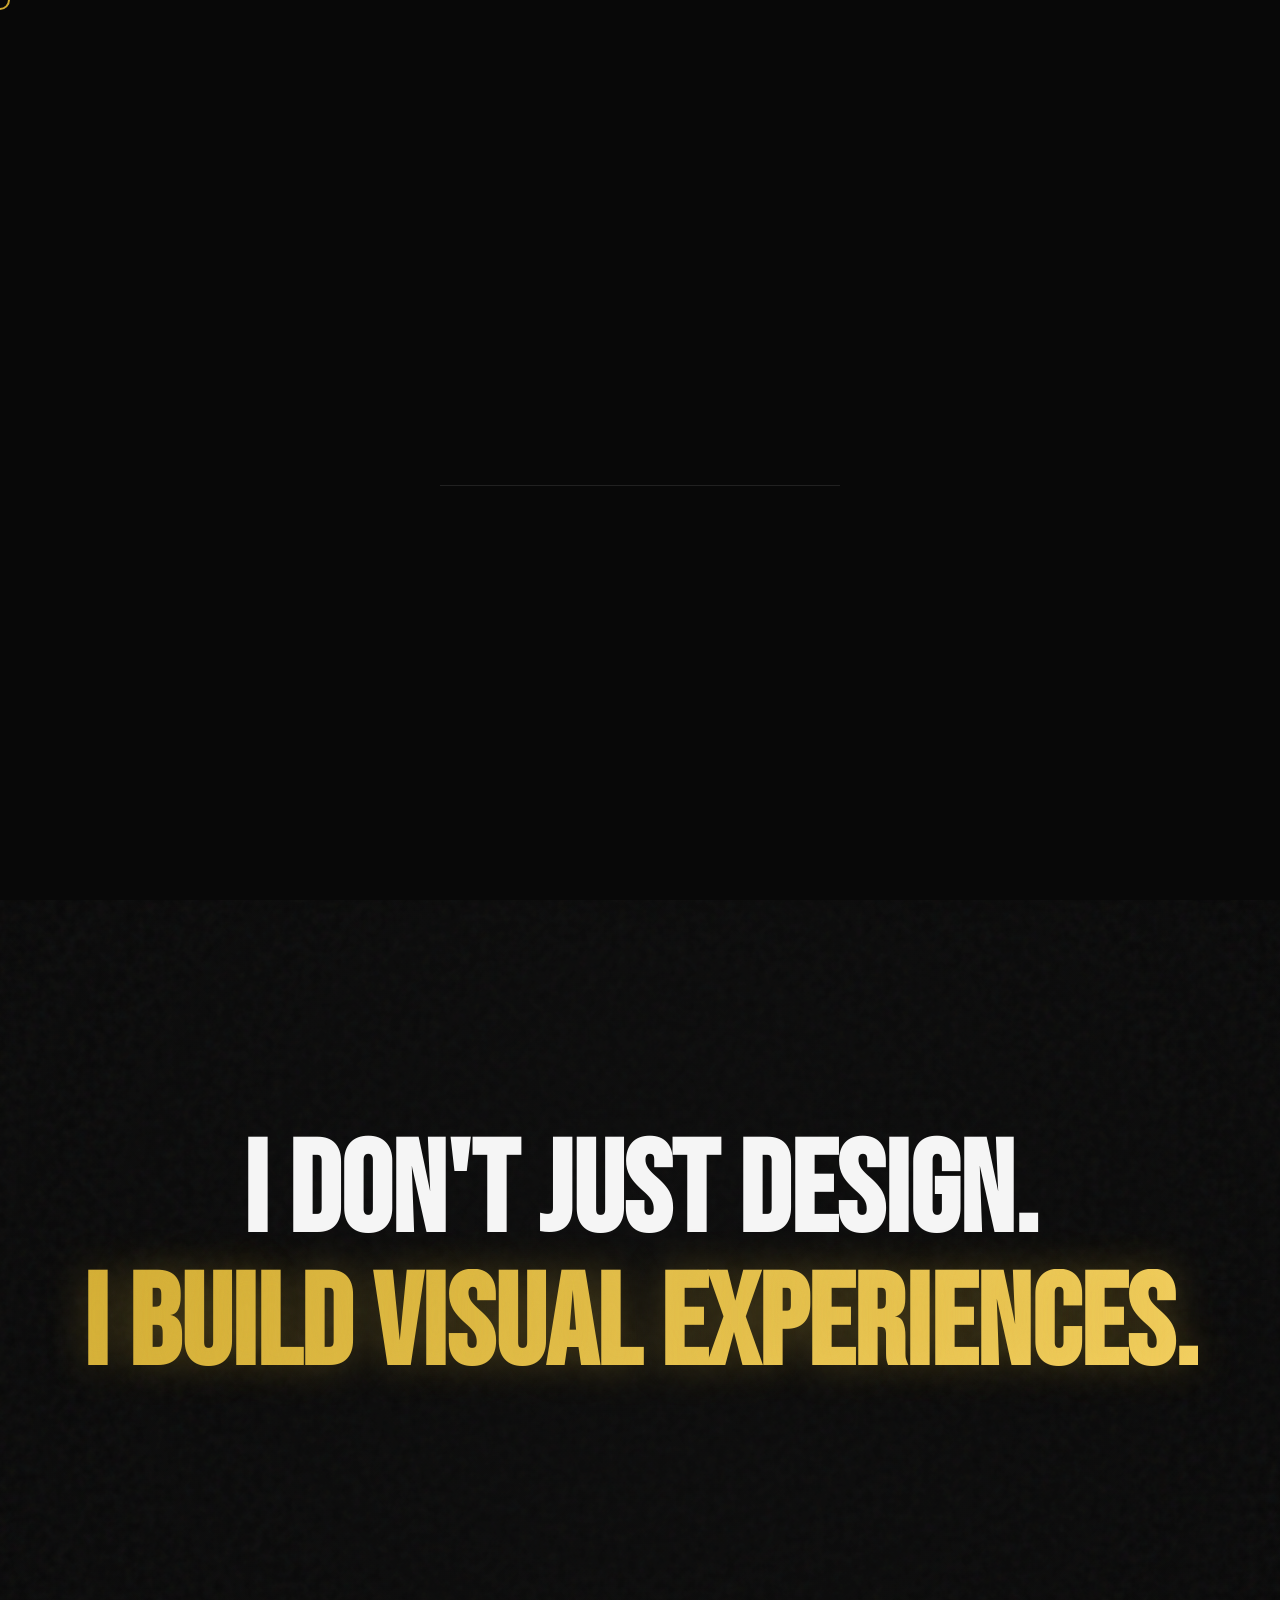
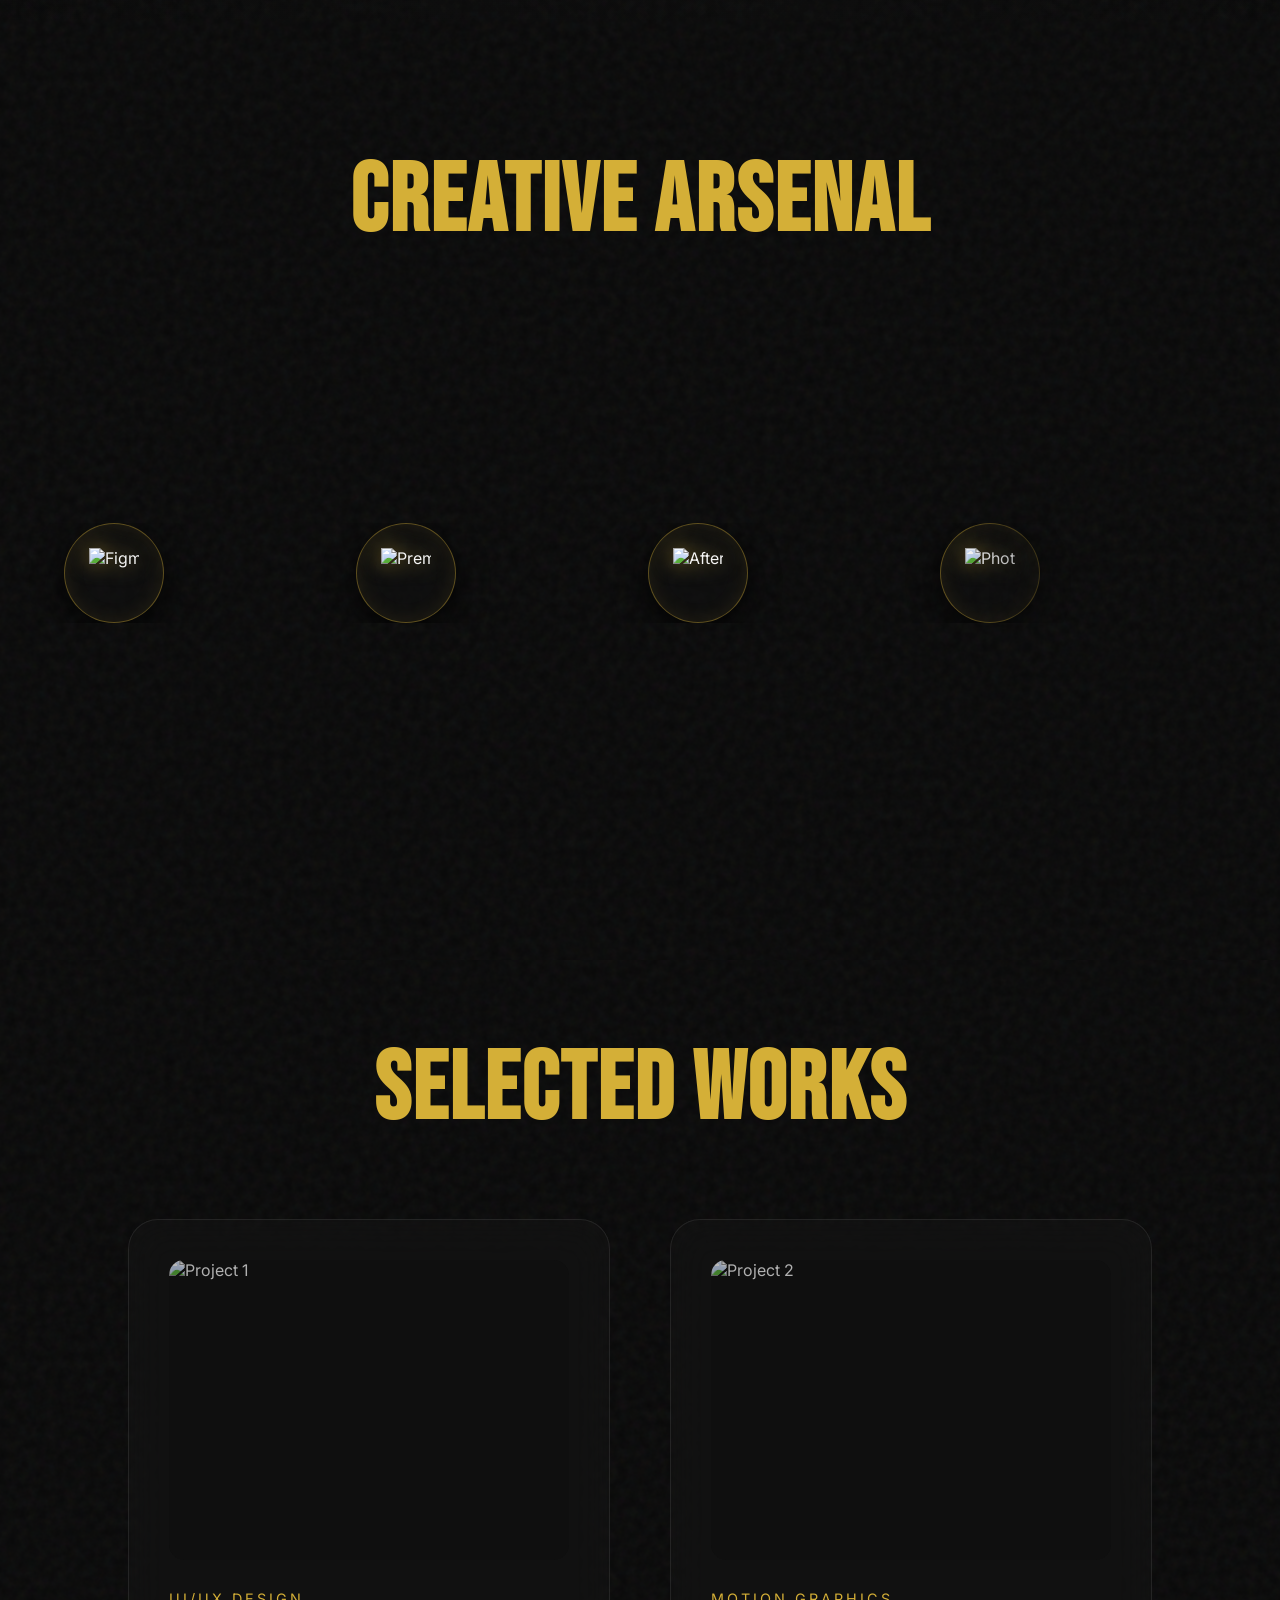
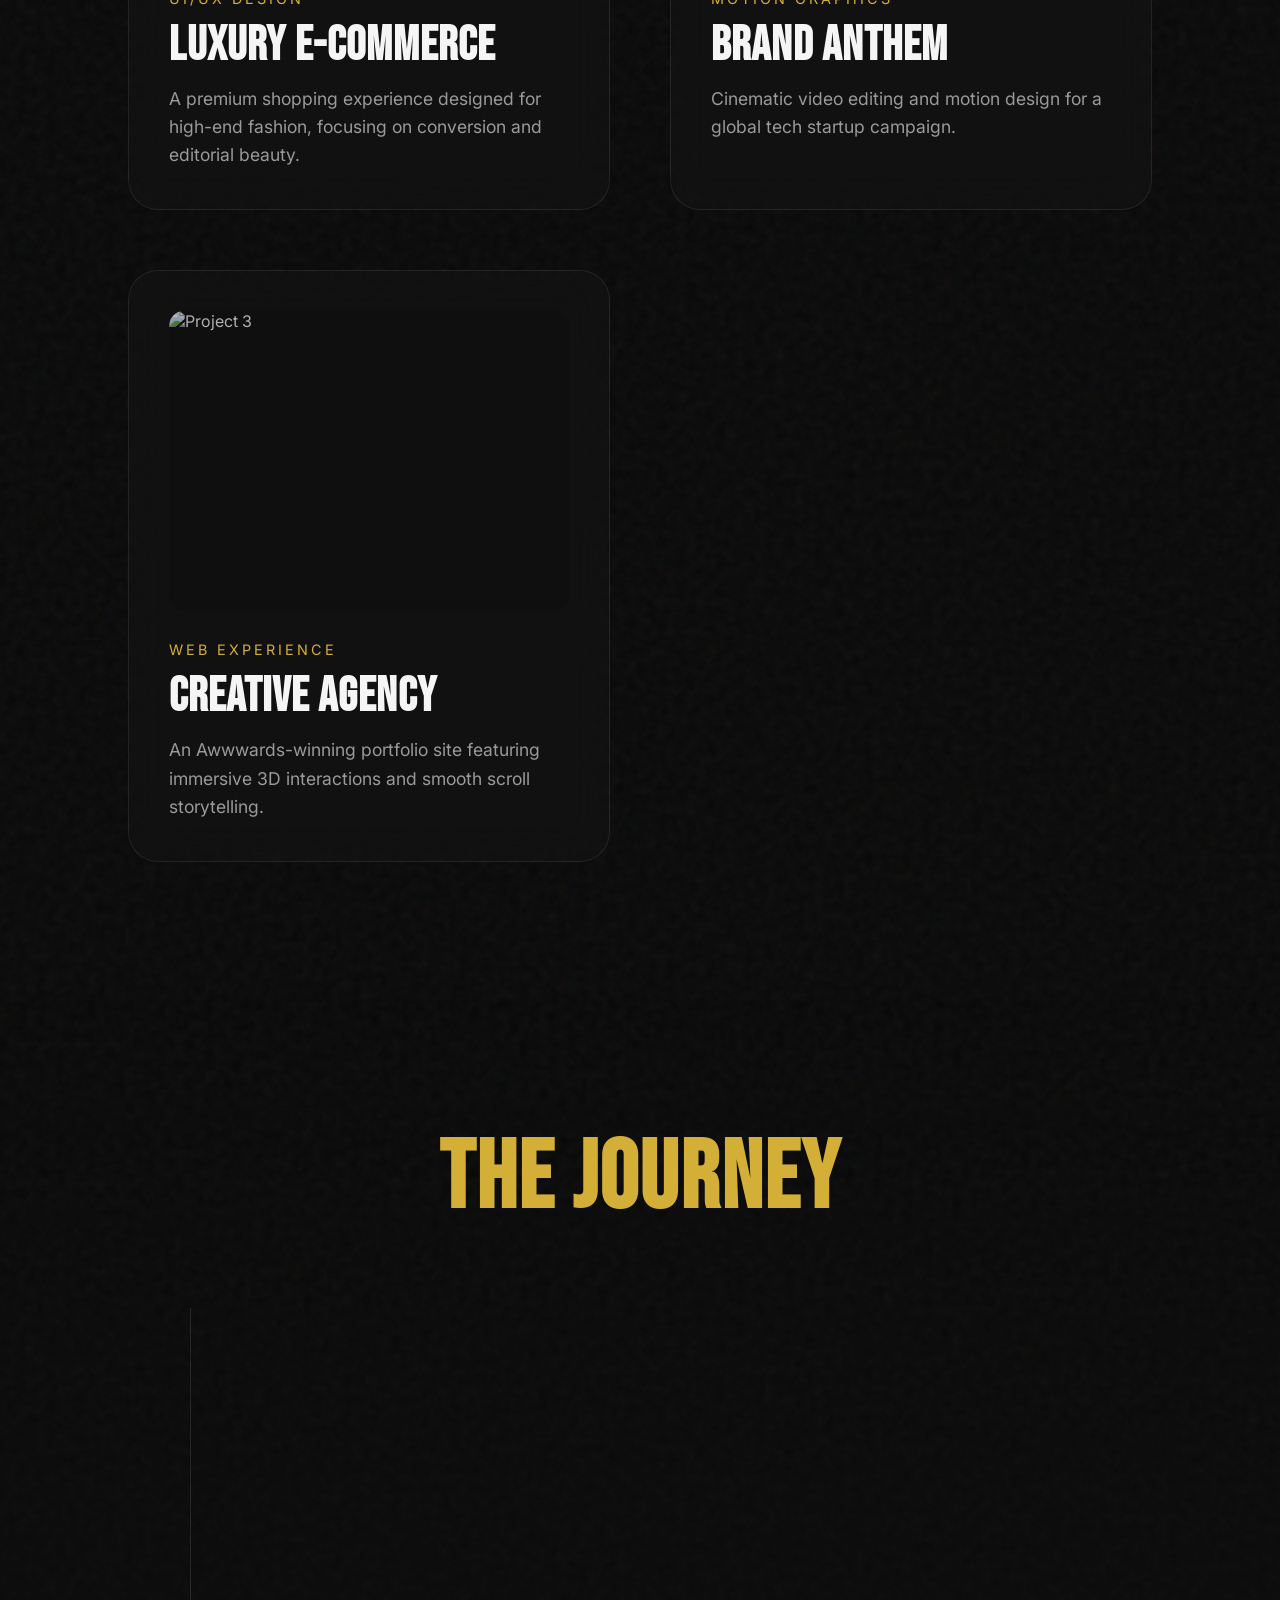
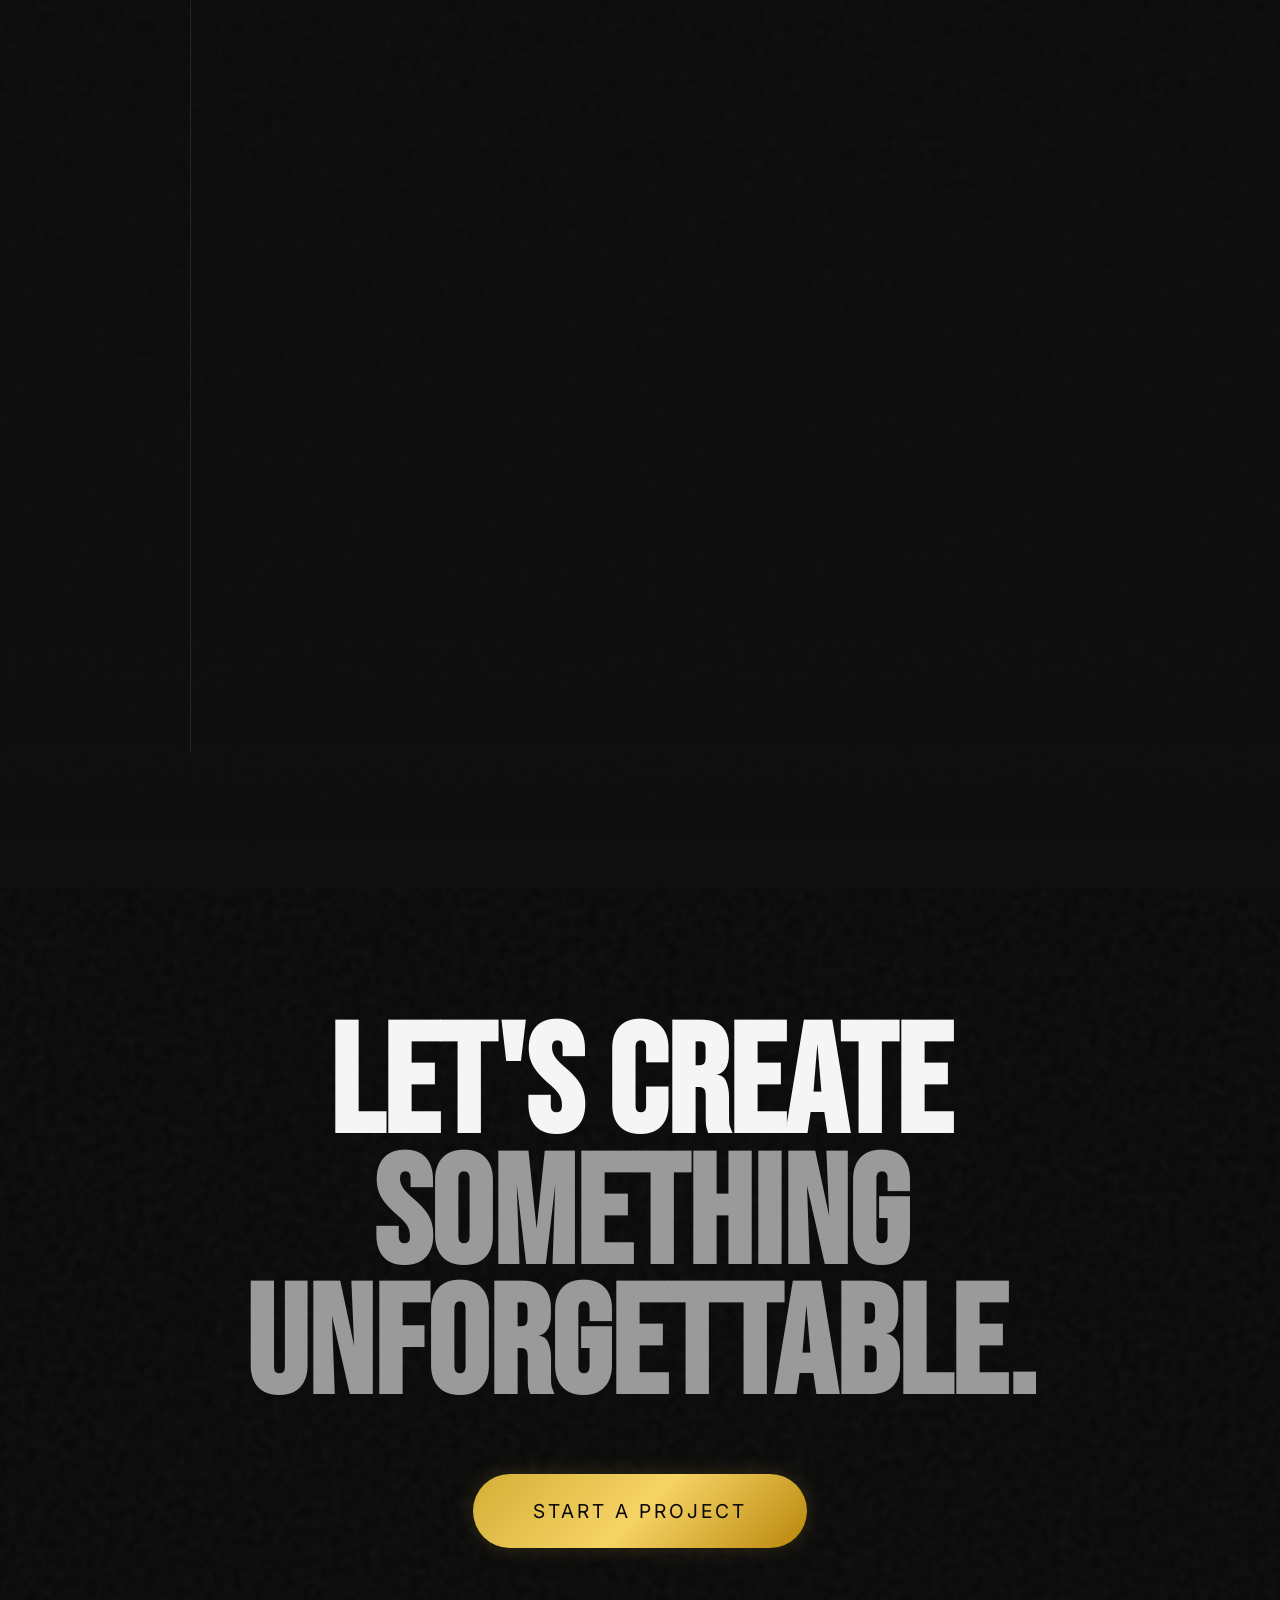
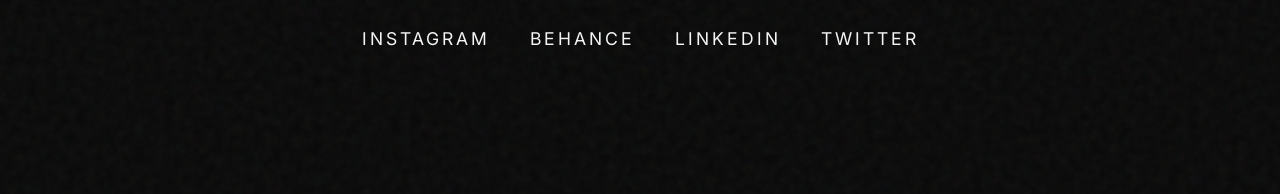
==== commit e95cd8a9: "Update index.html" ====
--- a/index.html
+++ b/index.html
@@ -13,11 +13,19 @@
     <link href="https://fonts.googleapis.com/css2?family=Bebas+Neue&family=Inter:wght@300;400;500;600&display=swap" rel="stylesheet">
     
     <style>
+        @font-face {
+            font-family: 'Brittany';
+            src: url('BrittanySignature.ttf') format('truetype');
+        }
+
         :root {
             --bg: #080808;
             --surface: #111111;
-            --gold: #D9A441;
-            --gold-glow: #F6C56B;
+            /* Metallic Gold Colors */
+            --gold: #D4AF37; 
+            --gold-glow: #F6D365;
+            --gold-dark: #B8860B;
+            
             --matte-black: #0F0F0F;
             --text-white: #F5F5F5;
             --text-sec: #9A9A9A;
@@ -47,25 +55,11 @@
             color: var(--bg);
         }
 
-        html.lenis {
-            height: auto;
-        }
-
-        .lenis.lenis-smooth {
-            scroll-behavior: auto;
-        }
-
-        .lenis.lenis-smooth [data-lenis-prevent] {
-            overscroll-behavior: contain;
-        }
-
-        .lenis.lenis-stopped {
-            overflow: hidden;
-        }
-
-        .lenis.lenis-scrolling iframe {
-            pointer-events: none;
-        }
+        html.lenis { height: auto; }
+        .lenis.lenis-smooth { scroll-behavior: auto; }
+        .lenis.lenis-smooth [data-lenis-prevent] { overscroll-behavior: contain; }
+        .lenis.lenis-stopped { overflow: hidden; }
+        .lenis.lenis-scrolling iframe { pointer-events: none; }
 
         /* Custom Cursor */
         .cursor {
@@ -77,7 +71,7 @@
             border: 2px solid var(--gold);
             border-radius: 50%;
             pointer-events: none;
-            z-index: 9999;
+            z-index: 99999;
             transform: translate(-50%, -50%);
             transition: width 0.3s cubic-bezier(0.25, 1, 0.5, 1), 
                         height 0.3s cubic-bezier(0.25, 1, 0.5, 1), 
@@ -87,7 +81,7 @@
         .cursor.hovered {
             width: 80px;
             height: 80px;
-            background-color: rgba(217, 164, 65, 0.1);
+            background-color: rgba(212, 175, 55, 0.1);
             backdrop-filter: blur(2px);
         }
 
@@ -99,7 +93,7 @@
             width: 100vw;
             height: 100vh;
             background: var(--bg);
-            z-index: 10000;
+            z-index: 20000;
             display: flex;
             flex-direction: column;
             justify-content: center;
@@ -143,7 +137,7 @@
             transform: translateX(-50%);
             width: 90vw;
             max-width: 800px;
-            padding: 15px 40px;
+            padding: 12px 20px 12px 40px;
             background: rgba(17, 17, 17, 0.4);
             backdrop-filter: blur(20px);
             -webkit-backdrop-filter: blur(20px);
@@ -157,16 +151,8 @@
             transform: translate(-50%, -50px);
         }
         
-        .nav-logo {
-            display: flex;
-            align-items: center;
-        }
-        
-        .nav-logo img {
-            height: 40px;
-            width: auto;
-        }
-
+        .nav-logo { display: flex; align-items: center; }
+        .nav-logo img { height: 40px; width: auto; }
         .nav-logo .text-fallback {
             font-family: var(--font-head);
             font-size: 2rem;
@@ -177,7 +163,8 @@
 
         .nav-links {
             display: flex;
-            gap: 30px;
+            gap: 25px;
+            align-items: center;
         }
 
         .nav-links a {
@@ -186,11 +173,26 @@
             font-size: 0.9rem;
             text-transform: uppercase;
             letter-spacing: 2px;
-            transition: color 0.3s ease;
-        }
-
-        .nav-links a:hover {
-            color: var(--gold);
+            transition: all 0.3s ease;
+        }
+
+        .nav-links a:hover { color: var(--gold); }
+
+        /* Highlighted Nav Contact Button */
+        .nav-contact-btn {
+            background: linear-gradient(135deg, var(--gold), var(--gold-glow), var(--gold-dark));
+            color: var(--bg) !important;
+            padding: 10px 24px;
+            border-radius: 50px;
+            font-weight: 600;
+            box-shadow: 0 0 15px rgba(212, 175, 55, 0.3);
+            border: none;
+            transition: all 0.3s ease !important;
+        }
+        .nav-contact-btn:hover {
+            box-shadow: 0 0 25px rgba(212, 175, 55, 0.6);
+            transform: translateY(-2px);
+            color: var(--bg) !important;
         }
 
         /* Floating Social Icons */
@@ -211,7 +213,6 @@
             border-radius: 50%;
             background: rgba(17, 17, 17, 0.8);
             backdrop-filter: blur(20px);
-            -webkit-backdrop-filter: blur(20px);
             border: 1px solid rgba(255, 255, 255, 0.1);
             display: flex;
             justify-content: center;
@@ -249,8 +250,8 @@
 
         .floating-social:hover .social-toggle {
             border-color: var(--gold);
-            box-shadow: 0 0 25px rgba(217, 164, 65, 0.2);
-            background: rgba(217, 164, 65, 0.1);
+            box-shadow: 0 0 25px rgba(212, 175, 55, 0.2);
+            background: rgba(212, 175, 55, 0.1);
         }
 
         .floating-social:hover .social-toggle svg {
@@ -279,8 +280,8 @@
 
         .social-icons-wrapper a:hover {
             border-color: var(--gold);
-            background: rgba(217, 164, 65, 0.1);
-            box-shadow: 0 0 15px rgba(217, 164, 65, 0.2);
+            background: rgba(212, 175, 55, 0.1);
+            box-shadow: 0 0 15px rgba(212, 175, 55, 0.2);
             transform: translateY(-3px) scale(1.05);
         }
 
@@ -288,6 +289,7 @@
         section {
             padding: 15vh 10vw;
             position: relative;
+            z-index: 2; /* above background particles */
         }
 
         .section-title {
@@ -307,7 +309,6 @@
             justify-content: center;
             padding: 0 10vw;
             position: relative;
-            overflow: hidden;
         }
         
         .hero-content {
@@ -330,19 +331,40 @@
         }
 
         .hero-title {
+            position: relative;
             font-family: var(--font-head);
             font-size: clamp(6rem, 20vw, 18rem);
             line-height: 0.85;
             margin-bottom: 40px;
-            overflow: hidden;
             color: var(--text-white);
             text-shadow: 0 10px 40px rgba(0,0,0,0.5);
             letter-spacing: 5px;
         }
         
-        .hero-title span {
-            display: inline-block;
-            transform: translateY(100%);
+        .title-word-wrapper { overflow: hidden; display: inline-block; }
+        .hero-title .title-word { display: inline-block; transform: translateY(100%); }
+
+        .title-signature {
+            font-family: 'Brittany', cursive;
+            font-size: clamp(1.8rem, 4vw, 3rem);
+            line-height: 1.5;
+            padding: 20px;
+            color: var(--gold);
+            background: linear-gradient(135deg, var(--gold-glow), var(--gold), var(--gold-dark));
+            -webkit-background-clip: text;
+            background-clip: text;
+            -webkit-text-fill-color: transparent;
+            position: absolute;
+            bottom: -15%;
+            left: 50%;
+            transform: translateX(-50%) rotate(-5deg);
+            filter: drop-shadow(0 10px 15px rgba(0, 0, 0, 0.9)) drop-shadow(0 0 10px rgba(212, 175, 55, 0.4));
+            z-index: 5;
+            opacity: 0;
+            pointer-events: none;
+            letter-spacing: 0;
+            text-transform: none;
+            white-space: nowrap;
         }
 
         .hero-roles {
@@ -359,11 +381,7 @@
             text-transform: uppercase;
         }
 
-        .cta-group {
-            display: flex;
-            gap: 30px;
-            opacity: 0;
-        }
+        .cta-group { display: flex; gap: 30px; opacity: 0; }
 
         .btn {
             padding: 20px 50px;
@@ -379,16 +397,14 @@
             overflow: hidden;
             text-decoration: none;
             display: inline-block;
-            border-radius: 50px; /* Circular edge */
+            border-radius: 50px;
+            cursor: none;
         }
 
         .btn::before {
             content: '';
             position: absolute;
-            top: 0;
-            left: 0;
-            width: 100%;
-            height: 100%;
+            top: 0; left: 0; width: 100%; height: 100%;
             background: var(--gold);
             transform: scaleX(0);
             transform-origin: right;
@@ -397,23 +413,21 @@
             border-radius: 50px;
         }
 
-        .btn:hover::before {
-            transform: scaleX(1);
-            transform-origin: left;
-        }
-
+        .btn:hover::before { transform: scaleX(1); transform-origin: left; }
         .btn:hover {
             color: var(--bg);
-            box-shadow: 0 0 30px rgba(217, 164, 65, 0.3);
+            box-shadow: 0 0 30px rgba(212, 175, 55, 0.3);
             border-color: transparent;
         }
 
         .btn-solid {
-            background: var(--gold);
+            background: linear-gradient(135deg, var(--gold), var(--gold-glow), var(--gold-dark));
             color: var(--bg);
+            border: none;
+            box-shadow: 0 0 20px rgba(212, 175, 55, 0.2);
         }
         .btn-solid::before {
-            background: var(--text-white);
+            background: linear-gradient(135deg, var(--gold-glow), #FFF3B0, var(--gold));
         }
 
         /* Who Am I Statement */
@@ -423,7 +437,7 @@
             align-items: center;
             min-height: 80vh;
             text-align: center;
-            background: radial-gradient(circle at center, rgba(17,17,17,0.5) 0%, var(--bg) 100%);
+            background: radial-gradient(circle at center, rgba(17,17,17,0.5) 0%, transparent 100%);
             padding: 0 5vw;
         }
 
@@ -439,121 +453,99 @@
             color: var(--gold);
             display: block;
             margin-top: 2vh;
-            text-shadow: 0 0 40px rgba(217, 164, 65, 0.3);
-        }
-
-        /* Skills Orbit */
-        .skills-section {
-            background: var(--bg);
+            text-shadow: 0 0 40px rgba(212, 175, 55, 0.3);
+            background: linear-gradient(135deg, var(--gold), var(--gold-glow));
+            -webkit-background-clip: text;
+            background-clip: text;
+            -webkit-text-fill-color: transparent;
+        }
+
+        /* Flowing Wave Skills Section */
+        .wave-section {
             overflow: hidden;
             display: flex;
             flex-direction: column;
             align-items: center;
             justify-content: center;
-            min-height: 100vh;
-        }
-
-        .orbit-container {
+            min-height: 80vh;
+            position: relative;
+        }
+
+        .wave-container {
+            position: relative;
+            width: 100vw;
+            height: 400px;
+            margin-top: 50px;
+            overflow: hidden;
+            left: 50%;
+            transform: translateX(-50%);
+        }
+
+        #skill-particles {
+            position: absolute;
+            top: 0; left: 0; width: 100%; height: 100%;
+            pointer-events: none;
+            z-index: 1;
+        }
+
+        .wave-particle {
+            position: absolute;
+            width: 4px;
+            height: 4px;
+            background: var(--gold);
+            border-radius: 50%;
+            box-shadow: 0 0 10px var(--gold-glow);
+            opacity: 0.6;
+        }
+
+        .flowing-icons {
+            position: absolute;
+            top: 50%;
+            left: 0;
+            width: 100%;
+            transform: translateY(-50%);
+            z-index: 2;
+            overflow: hidden;
+            white-space: nowrap;
+            /* Fade edges */
+            mask-image: linear-gradient(to right, transparent, black 15%, black 85%, transparent);
+            -webkit-mask-image: linear-gradient(to right, transparent, black 15%, black 85%, transparent);
+        }
+
+        .flowing-track {
+            display: inline-flex;
+            gap: 15vw;
+            padding-left: 15vw;
+        }
+
+        .skill-node {
+            width: 100px;
+            height: 100px;
+            background: rgba(17, 17, 17, 0.6);
+            backdrop-filter: blur(10px);
+            border: 1px solid rgba(212, 175, 55, 0.4);
+            border-radius: 50%;
             display: flex;
             justify-content: center;
             align-items: center;
-            height: 600px;
-            width: 100%;
-            position: relative;
-            margin-top: 50px;
-        }
-
-        .center-node {
-            width: 180px;
-            height: 180px;
-            background: rgba(17, 17, 17, 0.6);
-            backdrop-filter: blur(10px);
-            border: 1px solid rgba(217, 164, 65, 0.4);
-            border-radius: 50%;
-            display: flex;
-            justify-content: center;
-            align-items: center;
-            font-family: var(--font-head);
-            font-size: 2.5rem;
-            color: var(--gold);
-            z-index: 2;
-            box-shadow: 0 0 50px rgba(217, 164, 65, 0.15), inset 0 0 20px rgba(217, 164, 65, 0.1);
-            text-shadow: 0 0 10px rgba(217,164,65,0.5);
-        }
-
-        .orbit-ring {
-            position: absolute;
-            width: 500px;
-            height: 500px;
-            border: 1px dashed rgba(217, 164, 65, 0.2);
-            border-radius: 50%;
-            animation: rotate 30s linear infinite;
-        }
-
-        .orbit-ring-outer {
-            position: absolute;
-            width: 700px;
-            height: 700px;
-            border: 1px solid rgba(255, 255, 255, 0.03);
-            border-radius: 50%;
-            animation: rotate 45s linear infinite reverse;
-        }
-
-        .orbit-node {
-            position: absolute;
-            width: 90px;
-            height: 90px;
-            background: rgba(255, 255, 255, 0.03);
-            backdrop-filter: blur(10px);
-            border: 1px solid rgba(255, 255, 255, 0.1);
-            border-radius: 50%;
-            display: flex;
-            justify-content: center;
-            align-items: center;
-            transform: translate(-50%, -50%);
-            animation: counter-rotate 30s linear infinite;
-            box-shadow: 0 10px 20px rgba(0,0,0,0.5);
+            box-shadow: 0 10px 30px rgba(0,0,0,0.8), inset 0 0 20px rgba(212, 175, 55, 0.1);
             transition: all 0.3s ease;
         }
 
-        .orbit-node:hover {
-            border-color: var(--gold);
-            box-shadow: 0 0 20px rgba(217, 164, 65, 0.3);
-            background: rgba(217, 164, 65, 0.1);
-        }
-
-        .orbit-node img {
-            width: 40px;
-            height: 40px;
-            filter: drop-shadow(0 0 5px rgba(255,255,255,0.2));
-            transition: transform 0.3s ease;
-        }
-
-        .orbit-node:hover img {
-            transform: scale(1.1);
-        }
-
-        .orbit-node:nth-child(1) { top: 0%; left: 50%; }
-        .orbit-node:nth-child(2) { top: 38%; left: 97.5%; }
-        .orbit-node:nth-child(3) { top: 90.5%; left: 79.4%; }
-        .orbit-node:nth-child(4) { top: 90.5%; left: 20.6%; }
-        .orbit-node:nth-child(5) { top: 38%; left: 2.5%; }
-
-        @keyframes rotate {
-            0% { transform: rotate(0deg); }
-            100% { transform: rotate(360deg); }
-        }
-
-        @keyframes counter-rotate {
-            0% { transform: rotate(0deg); }
-            100% { transform: rotate(-360deg); }
+        .skill-node:hover {
+            border-color: var(--gold-glow);
+            box-shadow: 0 0 30px rgba(212, 175, 55, 0.4);
+            transform: scale(1.1) translateY(-10px);
+            background: rgba(212, 175, 55, 0.1);
+        }
+
+        .skill-node img {
+            width: 50px;
+            height: 50px;
+            filter: drop-shadow(0 0 10px rgba(212, 175, 55, 0.6));
         }
 
         /* Projects Section */
-        .projects {
-            background: var(--bg);
-        }
-
         .projects-grid {
             display: grid;
             grid-template-columns: repeat(auto-fit, minmax(400px, 1fr));
@@ -571,7 +563,7 @@
             transition: all 0.6s cubic-bezier(0.25, 1, 0.5, 1);
             transform-style: preserve-3d;
             border: 1px solid rgba(255, 255, 255, 0.08);
-            border-radius: 30px; /* Circular edge for glass cards */
+            border-radius: 30px;
             text-decoration: none;
             display: block;
             color: inherit;
@@ -592,13 +584,13 @@
         .project-card:hover {
             transform: translateY(-15px);
             background: rgba(255, 255, 255, 0.05);
-            box-shadow: 0 30px 60px rgba(0,0,0,0.8), 0 0 40px rgba(217, 164, 65, 0.1);
-            border-color: rgba(217, 164, 65, 0.3);
+            box-shadow: 0 30px 60px rgba(0,0,0,0.8), 0 0 40px rgba(212, 175, 55, 0.1);
+            border-color: rgba(212, 175, 55, 0.3);
         }
 
         .project-card:hover::before {
             opacity: 1;
-            box-shadow: inset 0 0 30px rgba(217, 164, 65, 0.1);
+            box-shadow: inset 0 0 30px rgba(212, 175, 55, 0.1);
         }
 
         .project-visual {
@@ -611,7 +603,7 @@
             display: flex;
             justify-content: center;
             align-items: center;
-            border-radius: 15px; /* Softer edges */
+            border-radius: 15px;
         }
 
         .project-visual img {
@@ -621,11 +613,7 @@
             opacity: 0.7;
             transition: opacity 0.5s ease, transform 0.5s ease;
         }
-
-        .project-card:hover .project-visual img {
-            opacity: 1;
-            transform: scale(1.05);
-        }
+        .project-card:hover .project-visual img { opacity: 1; transform: scale(1.05); }
 
         .project-type {
             color: var(--gold);
@@ -652,7 +640,7 @@
 
         /* Timeline Section */
         .timeline-section {
-            background: linear-gradient(to bottom, var(--bg), var(--matte-black));
+            background: linear-gradient(to bottom, transparent, var(--matte-black));
         }
 
         .timeline {
@@ -665,20 +653,14 @@
 
         .timeline-line {
             position: absolute;
-            left: 0;
-            top: 0;
-            width: 1px;
-            height: 100%;
+            left: 0; top: 0; width: 1px; height: 100%;
             background: rgba(255,255,255,0.1);
         }
 
         .timeline-progress {
             position: absolute;
-            left: 0;
-            top: 0;
-            width: 3px;
-            height: 0%;
-            background: var(--gold);
+            left: 0; top: 0; width: 3px; height: 0%;
+            background: linear-gradient(to bottom, var(--gold), var(--gold-glow));
             box-shadow: 0 0 15px var(--gold-glow);
             transform: translateX(-1px);
         }
@@ -689,17 +671,11 @@
             opacity: 0;
             transform: translateY(40px);
         }
-
-        .timeline-item:last-child {
-            margin-bottom: 0;
-        }
+        .timeline-item:last-child { margin-bottom: 0; }
 
         .timeline-dot {
             position: absolute;
-            left: -66px;
-            top: 0;
-            width: 13px;
-            height: 13px;
+            left: -66px; top: 0; width: 13px; height: 13px;
             border-radius: 50%;
             background: var(--surface);
             border: 2px solid var(--gold);
@@ -743,7 +719,6 @@
             flex-direction: column;
             justify-content: center;
             align-items: center;
-            background: var(--bg);
             position: relative;
             overflow: hidden;
         }
@@ -764,7 +739,7 @@
 
         .contact-title:hover span {
             color: var(--gold);
-            text-shadow: 0 0 40px rgba(217, 164, 65, 0.2);
+            text-shadow: 0 0 40px rgba(212, 175, 55, 0.2);
         }
 
         .social-links {
@@ -787,52 +762,126 @@
         .social-link::after {
             content: '';
             position: absolute;
-            bottom: 0;
-            left: 0;
-            width: 100%;
-            height: 1px;
+            bottom: 0; left: 0; width: 100%; height: 1px;
             background: var(--gold);
             transform: scaleX(0);
             transform-origin: right;
             transition: transform 0.4s cubic-bezier(0.25, 1, 0.5, 1);
         }
 
-        .social-link:hover::after {
-            transform: scaleX(1);
-            transform-origin: left;
-        }
-
-        .social-link:hover {
-            color: var(--gold);
-        }
-
-        /* Floating particles */
+        .social-link:hover::after { transform: scaleX(1); transform-origin: left; }
+        .social-link:hover { color: var(--gold); }
+
+        /* Floating 3D Metal Particles globally */
         .particles {
-            position: absolute;
+            position: fixed;
             top: 0;
             left: 0;
-            width: 100%;
-            height: 100%;
+            width: 100vw;
+            height: 100vh;
             pointer-events: none;
-            z-index: 0;
+            z-index: 0; /* behind everything */
         }
 
         .particle {
             position: absolute;
-            background: var(--gold);
-            border-radius: 50%;
+            /* Metallic 3D gradient */
+            background: linear-gradient(135deg, rgba(212,175,55,0.4), rgba(255,235,160,0.6), rgba(184,134,11,0.4));
+            box-shadow: inset 0 0 10px rgba(255, 255, 255, 0.3), 0 0 15px rgba(212, 175, 55, 0.2);
+            backdrop-filter: blur(2px);
+            border: 1px solid rgba(255,255,255,0.1);
             opacity: 0;
-            box-shadow: 0 0 10px var(--gold);
-        }
+            transform-style: preserve-3d;
+        }
+
+        /* Contact Modal Form */
+        .contact-modal {
+            position: fixed;
+            top: 0; left: 0; width: 100vw; height: 100vh;
+            z-index: 15000;
+            display: flex;
+            justify-content: center;
+            align-items: center;
+            opacity: 0;
+            visibility: hidden;
+            pointer-events: none;
+            transition: opacity 0.5s ease, visibility 0.5s ease;
+        }
+        .contact-modal.active {
+            opacity: 1;
+            visibility: visible;
+            pointer-events: auto;
+        }
+        .modal-overlay {
+            position: absolute;
+            top: 0; left: 0; width: 100%; height: 100%;
+            background: rgba(8, 8, 8, 0.85);
+            backdrop-filter: blur(15px);
+        }
+        .modal-content {
+            position: relative;
+            background: var(--surface);
+            border: 1px solid rgba(212, 175, 55, 0.3);
+            border-radius: 20px;
+            padding: 50px;
+            width: 90%;
+            max-width: 500px;
+            z-index: 2;
+            transform: translateY(50px);
+            transition: transform 0.5s cubic-bezier(0.25, 1, 0.5, 1);
+            box-shadow: 0 30px 60px rgba(0,0,0,0.8), inset 0 0 20px rgba(212,175,55,0.05);
+        }
+        .contact-modal.active .modal-content {
+            transform: translateY(0);
+        }
+        .close-btn {
+            position: absolute;
+            top: 20px; right: 20px;
+            background: none; border: none;
+            color: var(--text-sec);
+            font-size: 2rem;
+            line-height: 1;
+            transition: color 0.3s;
+            cursor: none;
+        }
+        .close-btn:hover { color: var(--gold); }
+        .modal-title {
+            font-family: var(--font-head);
+            font-size: 3rem;
+            color: var(--gold);
+            margin-bottom: 30px;
+            text-align: center;
+            letter-spacing: 2px;
+        }
+        .contact-form { display: flex; flex-direction: column; gap: 20px; }
+        .contact-form input, .contact-form textarea {
+            background: rgba(255,255,255,0.03);
+            border: 1px solid rgba(255,255,255,0.1);
+            border-radius: 10px;
+            padding: 15px 20px;
+            color: var(--text-white);
+            font-family: var(--font-body);
+            font-size: 1rem;
+            outline: none;
+            transition: border-color 0.3s, box-shadow 0.3s;
+        }
+        .contact-form input:focus, .contact-form textarea:focus {
+            border-color: var(--gold);
+            box-shadow: 0 0 10px rgba(212, 175, 55, 0.2);
+        }
+        .contact-form .btn { width: 100%; border-radius: 50px; margin-top: 10px; }
 
     </style>
 </head>
 <body>
     <div class="cursor" id="custom-cursor"></div>
 
+    <!-- Global Floating 3D Metal Particles -->
+    <div class="particles" id="particles"></div>
+
     <!-- Cinematic Loader -->
     <div class="loader" id="loader">
-        <img src="icon.png" class="loader-logo" alt="SPS Logo" style="height: 100px; margin-bottom: 30px; opacity: 0; filter: drop-shadow(0 0 15px rgba(217,164,65,0.5));" id="loader-logo" onerror="this.style.display='none';">
+        <img src="icon.png" class="loader-logo" alt="SPS Logo" style="height: 100px; margin-bottom: 30px; opacity: 0; filter: drop-shadow(0 0 15px rgba(212,175,55,0.5));" id="loader-logo" onerror="this.style.display='none';">
         <div class="loader-text-container">
             <div class="loader-text" id="loader-text">INITIALIZING EXPERIENCE</div>
         </div>
@@ -849,7 +898,7 @@
         </a>
         <div class="nav-links">
             <a href="#projects" class="interactive-element">Work</a>
-            <a href="#contact" class="interactive-element">Contact</a>
+            <a href="#" class="interactive-element nav-contact-btn open-contact">Contact</a>
         </div>
     </nav>
 
@@ -874,13 +923,32 @@
         </div>
     </div>
 
+    <!-- Contact Modal -->
+    <div class="contact-modal" id="contact-modal">
+        <div class="modal-overlay interactive-element" id="close-modal-overlay"></div>
+        <div class="modal-content">
+            <button class="close-btn interactive-element" id="close-modal-btn">×</button>
+            <h3 class="modal-title">Let's Connect</h3>
+            <form class="contact-form" onsubmit="event.preventDefault(); alert('Message Sent Successfully!'); document.getElementById('contact-modal').classList.remove('active');">
+                <input type="text" placeholder="Your Name" required>
+                <input type="email" placeholder="Your Email" required>
+                <textarea placeholder="Tell me about your project..." rows="4" required></textarea>
+                <button type="submit" class="btn btn-solid interactive-element">Send Message</button>
+            </form>
+        </div>
+    </div>
+
     <!-- Hero Section -->
     <section class="hero" id="hero">
-        <div class="particles" id="particles"></div>
         <div class="hero-content">
             <div class="hello-text">HELLO I'M</div>
             <h1 class="hero-title">
-                <span class="title-word">SMRUTI</span>
+                <div style="position: relative; display: inline-block;">
+                    <div class="title-word-wrapper">
+                        <span class="title-word">SMRUTI</span>
+                    </div>
+                    <span class="title-signature">PRAKASH</span>
+                </div>
             </h1>
             <div class="hero-roles">
                 <p>UI/UX Designer</p>
@@ -888,8 +956,8 @@
                 <p>Visual Storyteller</p>
             </div>
             <div class="cta-group">
-                <a href="#projects" class="btn btn-solid interactive-element" data-lenis-prevent>View Projects</a>
-                <a href="#contact" class="btn interactive-element" data-lenis-prevent>Book a Call</a>
+                <a href="#projects" class="btn interactive-element" data-lenis-prevent>View Projects</a>
+                <a href="#" class="btn btn-solid interactive-element open-contact" data-lenis-prevent>Start a Project</a>
             </div>
         </div>
     </section>
@@ -902,28 +970,27 @@
         </h2>
     </section>
 
-    <!-- Interactive Skills Orbit -->
-    <section class="skills-section">
+    <!-- Flowing Wave Skills Section -->
+    <section class="skills-section wave-section" id="skills">
         <h2 class="section-title gs_reveal" style="text-align: center;">Creative Arsenal</h2>
-        <div class="orbit-container gs_reveal">
-            <div class="center-node interactive-element">SKILLS</div>
-            <div class="orbit-ring-outer"></div>
-            <div class="orbit-ring">
-                <!-- Real icons from SimpleIcons -->
-                <div class="orbit-node interactive-element" title="Figma">
-                    <img src="https://cdn.simpleicons.org/figma/white" alt="Figma">
-                </div>
-                <div class="orbit-node interactive-element" title="Premiere Pro">
-                    <img src="https://cdn.simpleicons.org/adobepremierepro/white" alt="Premiere Pro">
-                </div>
-                <div class="orbit-node interactive-element" title="After Effects">
-                    <img src="https://cdn.simpleicons.org/adobeaftereffects/white" alt="After Effects">
-                </div>
-                <div class="orbit-node interactive-element" title="Photoshop">
-                    <img src="https://cdn.simpleicons.org/adobephotoshop/white" alt="Photoshop">
-                </div>
-                <div class="orbit-node interactive-element" title="Framer">
-                    <img src="https://cdn.simpleicons.org/framer/white" alt="Framer">
+        <div class="wave-container gs_reveal">
+            <!-- Huge amount of small gold particles -->
+            <div id="skill-particles"></div>
+            
+            <!-- Flowing Icons -->
+            <div class="flowing-icons">
+                <div class="flowing-track">
+                    <div class="skill-node interactive-element"><img src="https://cdn.simpleicons.org/figma/D4AF37" alt="Figma"></div>
+                    <div class="skill-node interactive-element"><img src="https://cdn.simpleicons.org/adobepremierepro/D4AF37" alt="Premiere Pro"></div>
+                    <div class="skill-node interactive-element"><img src="https://cdn.simpleicons.org/adobeaftereffects/D4AF37" alt="After Effects"></div>
+                    <div class="skill-node interactive-element"><img src="https://cdn.simpleicons.org/adobephotoshop/D4AF37" alt="Photoshop"></div>
+                    <div class="skill-node interactive-element"><img src="https://cdn.simpleicons.org/framer/D4AF37" alt="Framer"></div>
+                    <!-- Duplicate for infinite loop -->
+                    <div class="skill-node interactive-element"><img src="https://cdn.simpleicons.org/figma/D4AF37" alt="Figma"></div>
+                    <div class="skill-node interactive-element"><img src="https://cdn.simpleicons.org/adobepremierepro/D4AF37" alt="Premiere Pro"></div>
+                    <div class="skill-node interactive-element"><img src="https://cdn.simpleicons.org/adobeaftereffects/D4AF37" alt="After Effects"></div>
+                    <div class="skill-node interactive-element"><img src="https://cdn.simpleicons.org/adobephotoshop/D4AF37" alt="Photoshop"></div>
+                    <div class="skill-node interactive-element"><img src="https://cdn.simpleicons.org/framer/D4AF37" alt="Framer"></div>
                 </div>
             </div>
         </div>
@@ -1012,7 +1079,7 @@
             <span>SOMETHING</span>
             <span>UNFORGETTABLE.</span>
         </h2>
-        <a href="mailto:hello@smruti.com" class="btn btn-solid interactive-element gs_reveal" style="font-size: 1.2rem; padding: 25px 60px;">Start a Project</a>
+        <a href="#" class="btn btn-solid interactive-element gs_reveal open-contact" style="font-size: 1.2rem; padding: 25px 60px;">Start a Project</a>
         
         <div class="social-links gs_reveal">
             <a href="#" class="social-link interactive-element">Instagram</a>
@@ -1041,11 +1108,7 @@
             infinite: false,
         });
 
-        function raf(time) {
-            lenis.raf(time);
-            requestAnimationFrame(raf);
-        }
-        requestAnimationFrame(raf);
+
 
         // Register GSAP ScrollTrigger & Sync with Lenis
         gsap.registerPlugin(ScrollTrigger);
@@ -1059,7 +1122,9 @@
 
         // Custom Cursor Logic
         const cursor = document.getElementById('custom-cursor');
-        const interactives = document.querySelectorAll('.interactive-element, a, button');
+        const interactives = document.querySelectorAll('.interactive-element, a, button, input, textarea');
+        
+        gsap.set(cursor, { xPercent: -50, yPercent: -50 });
         
         document.addEventListener('mousemove', (e) => {
             gsap.to(cursor, {
@@ -1075,28 +1140,58 @@
             el.addEventListener('mouseleave', () => cursor.classList.remove('hovered'));
         });
 
-        // Floating Particles in Hero
-        const particlesContainer = document.getElementById('particles');
-        for (let i = 0; i < 40; i++) {
+        // Contact Modal Logic
+        const modal = document.getElementById('contact-modal');
+        const openBtns = document.querySelectorAll('.open-contact');
+        const closeBtn = document.getElementById('close-modal-btn');
+        const closeOverlay = document.getElementById('close-modal-overlay');
+
+        openBtns.forEach(btn => {
+            btn.addEventListener('click', (e) => {
+                e.preventDefault();
+                modal.classList.add('active');
+            });
+        });
+
+        const closeModal = () => modal.classList.remove('active');
+        closeBtn.addEventListener('click', closeModal);
+        closeOverlay.addEventListener('click', closeModal);
+
+
+        // Global 3D Gold Metal Particles
+        const globalParticlesContainer = document.getElementById('particles');
+        for (let i = 0; i < 25; i++) {
             const particle = document.createElement('div');
             particle.classList.add('particle');
             
-            const size = Math.random() * 3 + 1;
+            const size = Math.random() * 20 + 10;
             particle.style.width = size + 'px';
             particle.style.height = size + 'px';
             
-            particle.style.left = Math.random() * 100 + '%';
-            particle.style.top = Math.random() * 100 + '%';
+            // Give them metallic geometric shapes
+            const shapes = [
+                'polygon(50% 0%, 100% 50%, 50% 100%, 0% 50%)', // Diamond
+                'polygon(25% 0%, 100% 0%, 75% 100%, 0% 100%)', // Parallelogram
+                'polygon(50% 0%, 0% 100%, 100% 100%)' // Triangle
+            ];
+            particle.style.clipPath = shapes[Math.floor(Math.random() * shapes.length)];
             
-            particlesContainer.appendChild(particle);
-
+            particle.style.left = Math.random() * 100 + 'vw';
+            particle.style.top = Math.random() * 100 + 'vh';
+            
+            globalParticlesContainer.appendChild(particle);
+
+            // Animate tumbling in 3D space
             gsap.to(particle, {
-                y: -150 - Math.random() * 150,
-                x: (Math.random() - 0.5) * 100,
-                opacity: Math.random() * 0.5 + 0.1,
-                duration: 6 + Math.random() * 10,
+                y: -100 - Math.random() * 400,
+                x: (Math.random() - 0.5) * 200,
+                rotationX: Math.random() * 720,
+                rotationY: Math.random() * 720,
+                rotationZ: Math.random() * 720,
+                opacity: Math.random() * 0.4 + 0.3, // increased opacity
+                duration: 15 + Math.random() * 10,
                 repeat: -1,
-                delay: Math.random() * 5,
+                delay: -Math.random() * 15,
                 ease: "none"
             });
         }
@@ -1176,6 +1271,14 @@
                 duration: 1.5,
                 ease: "power4.out"
             }, "-=0.8")
+            .to(".title-signature", {
+                opacity: 1,
+                scale: 1,
+                xPercent: -50,
+                rotation: -5,
+                duration: 1,
+                ease: "back.out(1.5)"
+            }, "-=1.0")
             .to(".hero-roles", {
                 opacity: 1,
                 y: 0,
@@ -1210,6 +1313,58 @@
                 );
             });
 
+            // Flowing Wave Skill Section Animation
+            gsap.to(".flowing-track", {
+                xPercent: -50,
+                ease: "none",
+                duration: 25,
+                repeat: -1
+            });
+
+            // Make the skill icons "sail" like boats on the wave
+            gsap.to(".skill-node", {
+                y: "+=30",
+                yoyo: true,
+                repeat: -1,
+                duration: 2,
+                ease: "sine.inOut",
+                stagger: 0.3
+            });
+
+            const skillParticlesContainer = document.getElementById('skill-particles');
+            let waveTime = 0;
+            gsap.ticker.add((time, deltaTime) => { waveTime += deltaTime * 0.002; }); // Advance global wave time
+
+            for (let i = 0; i < 150; i++) {
+                const sp = document.createElement('div');
+                sp.classList.add('wave-particle');
+                skillParticlesContainer.appendChild(sp);
+
+                const duration = Math.random() * 6 + 3; // faster sea wave motion
+                sp._baselineY = 200 + (Math.random() - 0.5) * 80; // thick band of particles
+
+                // unified sea wave motion using GSAP Modifiers
+                let xTween = gsap.fromTo(sp, 
+                    { x: window.innerWidth + 50, y: 0 },
+                    {
+                        x: -50,
+                        y: 0,
+                        ease: "none",
+                        duration: duration,
+                        repeat: -1,
+                        modifiers: {
+                            y: function(y, target) {
+                                let currentX = parseFloat(gsap.getProperty(target, "x"));
+                                // math.sin( x * frequency + timePhase ) * amplitude
+                                return (target._baselineY + Math.sin(currentX * 0.005 + waveTime) * 80) + "px";
+                            }
+                        }
+                    }
+                );
+                // Advance the playhead randomly to fill screen immediately
+                xTween.progress(Math.random());
+            }
+
             // Timeline progress line drawing
             gsap.to("#timeline-progress", {
                 height: "100%",
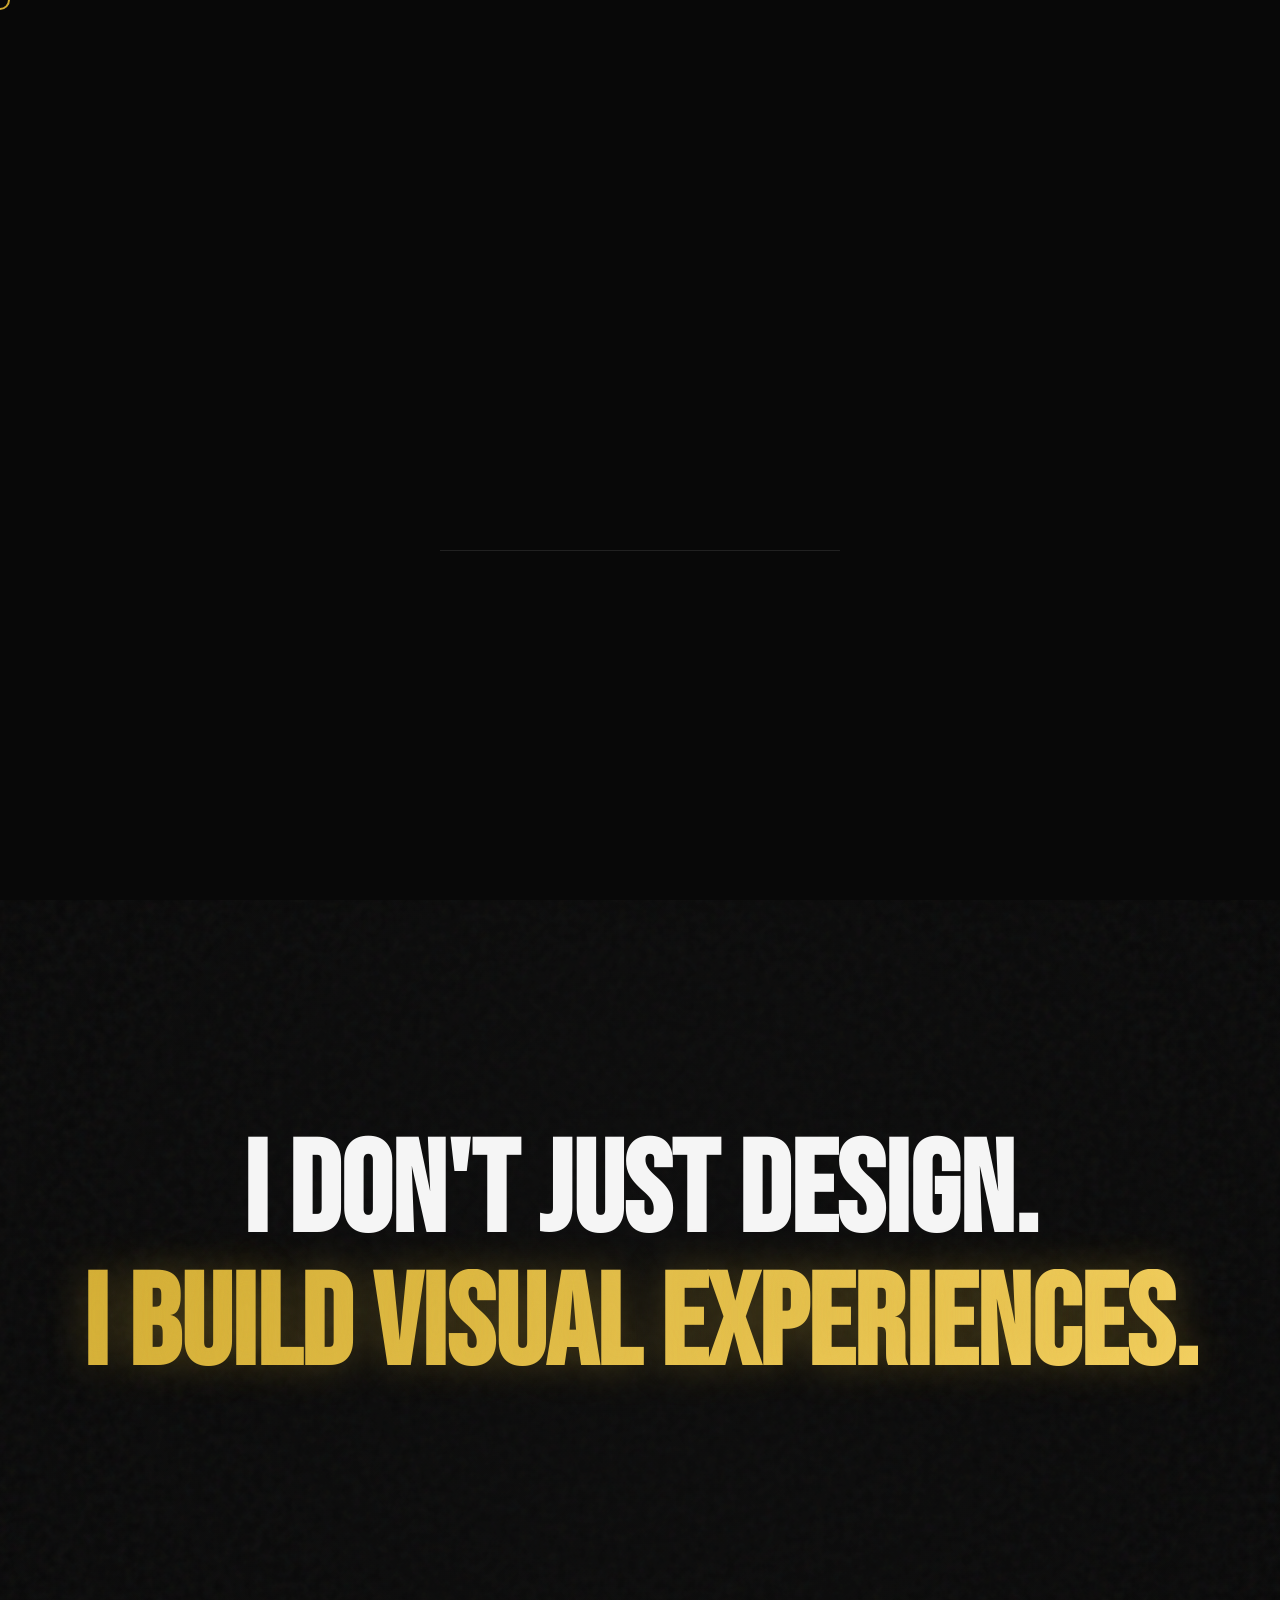
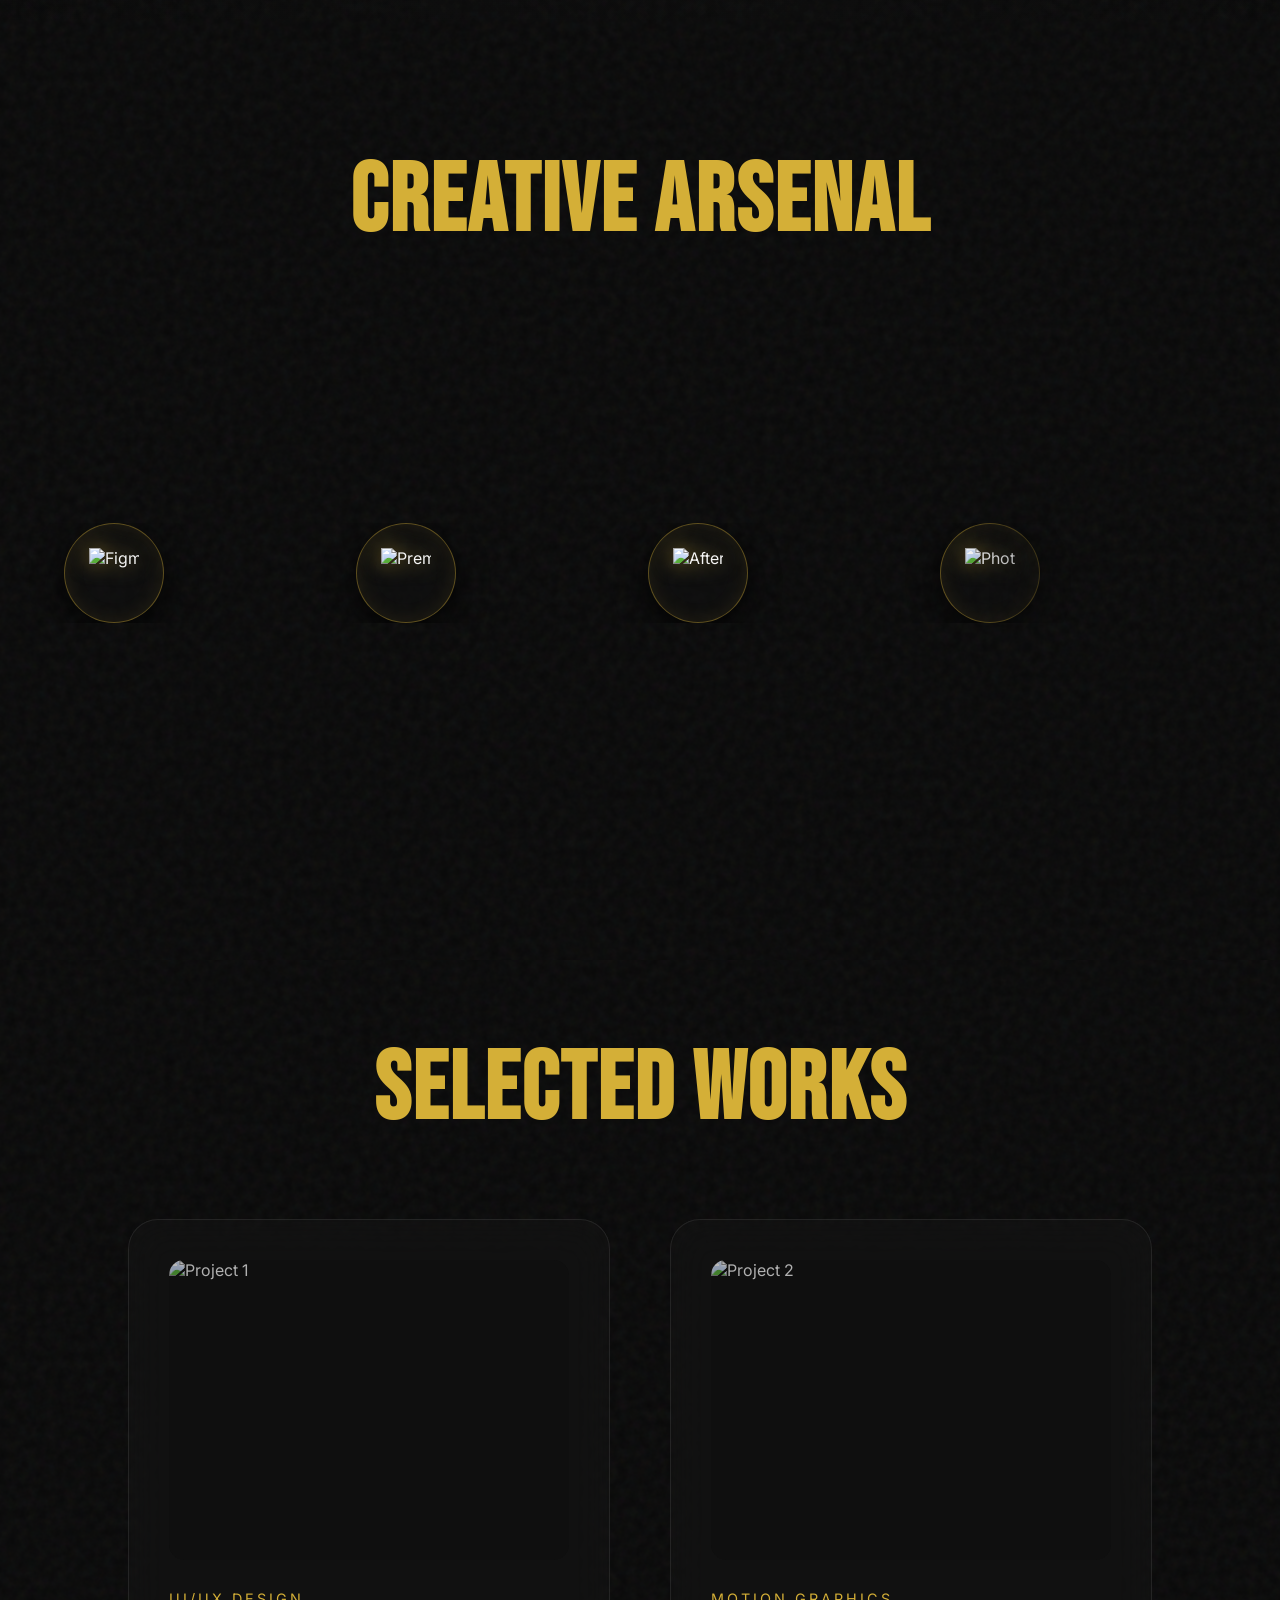
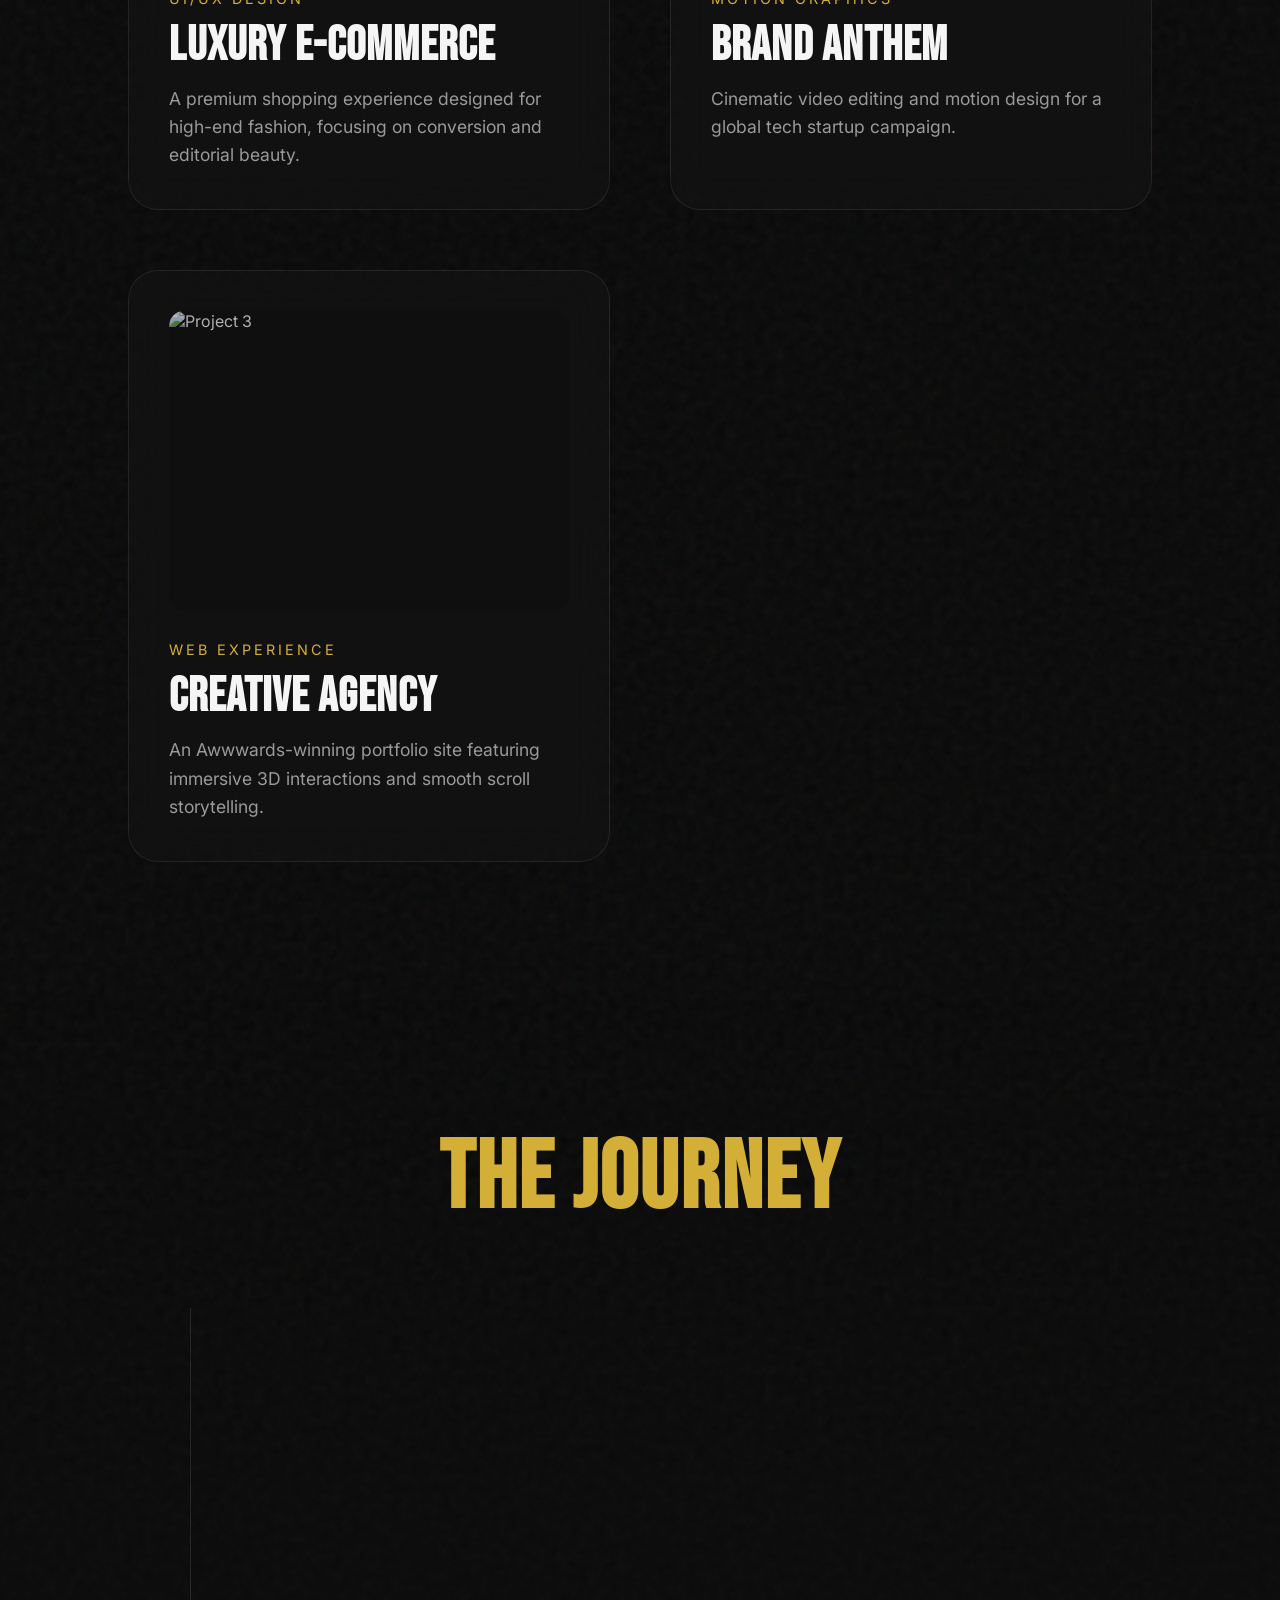
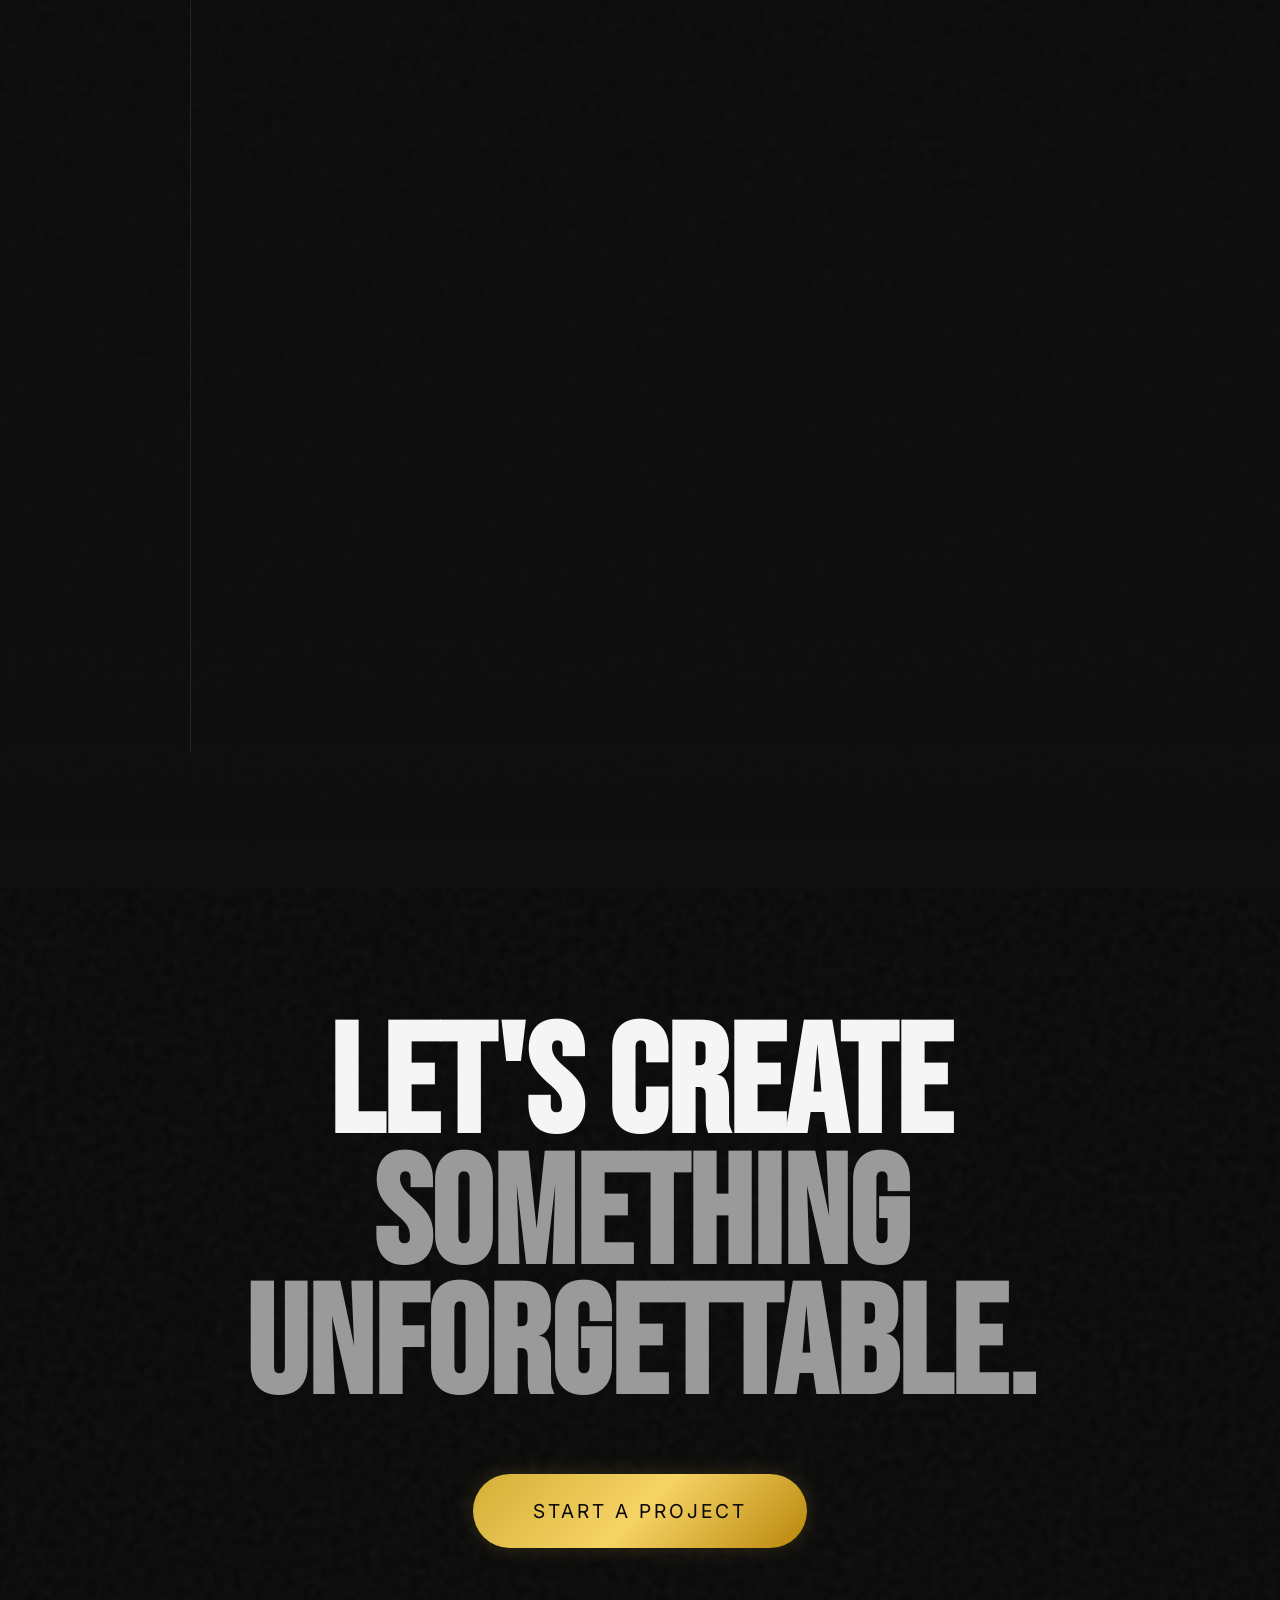
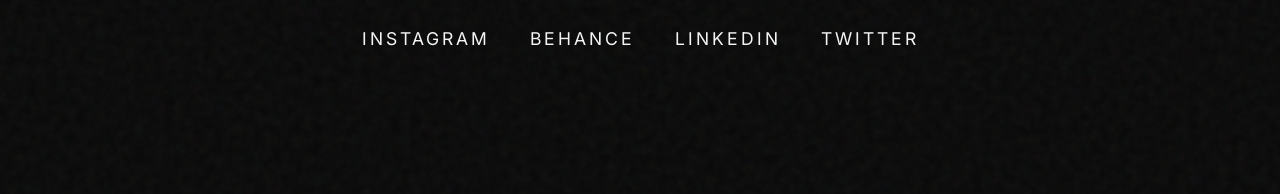
==== commit f4223e61: "Update index.html" ====
--- a/index.html
+++ b/index.html
@@ -548,7 +548,7 @@
         /* Projects Section */
         .projects-grid {
             display: grid;
-            grid-template-columns: repeat(auto-fit, minmax(400px, 1fr));
+            grid-template-columns: repeat(auto-fit, minmax(min(100%, 350px), 1fr));
             gap: 60px;
             margin-top: 80px;
         }
@@ -870,6 +870,73 @@
             box-shadow: 0 0 10px rgba(212, 175, 55, 0.2);
         }
         .contact-form .btn { width: 100%; border-radius: 50px; margin-top: 10px; }
+
+        /* --- RESPONSIVENESS & MOBILE SUPPORT --- */
+        
+        /* Disable custom cursor on touch devices */
+        @media (pointer: coarse) {
+            .cursor { display: none !important; }
+            * { cursor: auto !important; }
+            .btn, .close-btn, .interactive-element { cursor: pointer !important; }
+        }
+
+        @media (max-width: 768px) {
+            /* General Layout */
+            section { padding: 10vh 5vw; }
+
+            /* Nav Bar */
+            .floating-nav {
+                width: 95vw;
+                padding: 10px 15px 10px 20px;
+                top: 15px;
+            }
+            .nav-logo img { height: 30px; }
+            .nav-logo .text-fallback { font-size: 1.5rem; }
+            .nav-links { gap: 15px; }
+            .nav-links a { font-size: 0.8rem; }
+            .nav-contact-btn { padding: 8px 16px; font-size: 0.8rem; }
+
+            /* Hero Section */
+            .hero-title { letter-spacing: 2px; }
+            .title-signature { font-size: 2.5rem; bottom: -20%; }
+            .hero-roles { gap: 15px; font-size: 0.9rem; }
+            .cta-group { flex-direction: column; gap: 15px; width: 100%; max-width: 300px; }
+            .btn { text-align: center; padding: 15px 30px; }
+
+            /* Projects Grid */
+            .projects-grid { gap: 40px; margin-top: 50px; }
+            .project-visual { height: 250px; margin-bottom: 20px; }
+            .project-name { font-size: 2.2rem; }
+            .project-card { padding: 25px; }
+
+            /* Timeline */
+            .timeline { padding-left: 30px; margin-top: 50px; }
+            .timeline-item { margin-bottom: 60px; }
+            .timeline-dot { left: -36px; width: 10px; height: 10px; box-shadow: 0 0 0 3px var(--bg); }
+            .timeline-item:hover .timeline-dot { box-shadow: 0 0 10px var(--gold-glow), 0 0 0 3px var(--bg); transform: scale(1.2); }
+            .timeline-year { font-size: 1.5rem; margin-bottom: 10px; }
+            .timeline-content h3 { font-size: 1.8rem; margin-bottom: 10px; }
+            .timeline-content p { font-size: 1rem; }
+
+            /* Loader */
+            .loader-text { font-size: 1.5rem; letter-spacing: 3px; text-align: center; padding: 0 20px; }
+            .loader-logo { height: 70px !important; }
+
+            /* Modal */
+            .modal-content { padding: 30px 20px; }
+            .modal-title { font-size: 2rem; margin-bottom: 20px; }
+            
+            /* Social & Footer */
+            .social-links { flex-wrap: wrap; justify-content: center; gap: 20px; margin-top: 40px; }
+            .floating-social { bottom: 20px; right: 20px; }
+        }
+
+        @media (max-width: 480px) {
+            /* Smallest Screens */
+            .nav-links > a:not(.nav-contact-btn) { display: none; } /* Hide non-essential links to prevent overlap */
+            .contact-title { font-size: 4rem; }
+            .statement-text { font-size: 3.5rem; }
+        }
 
     </style>
 </head>
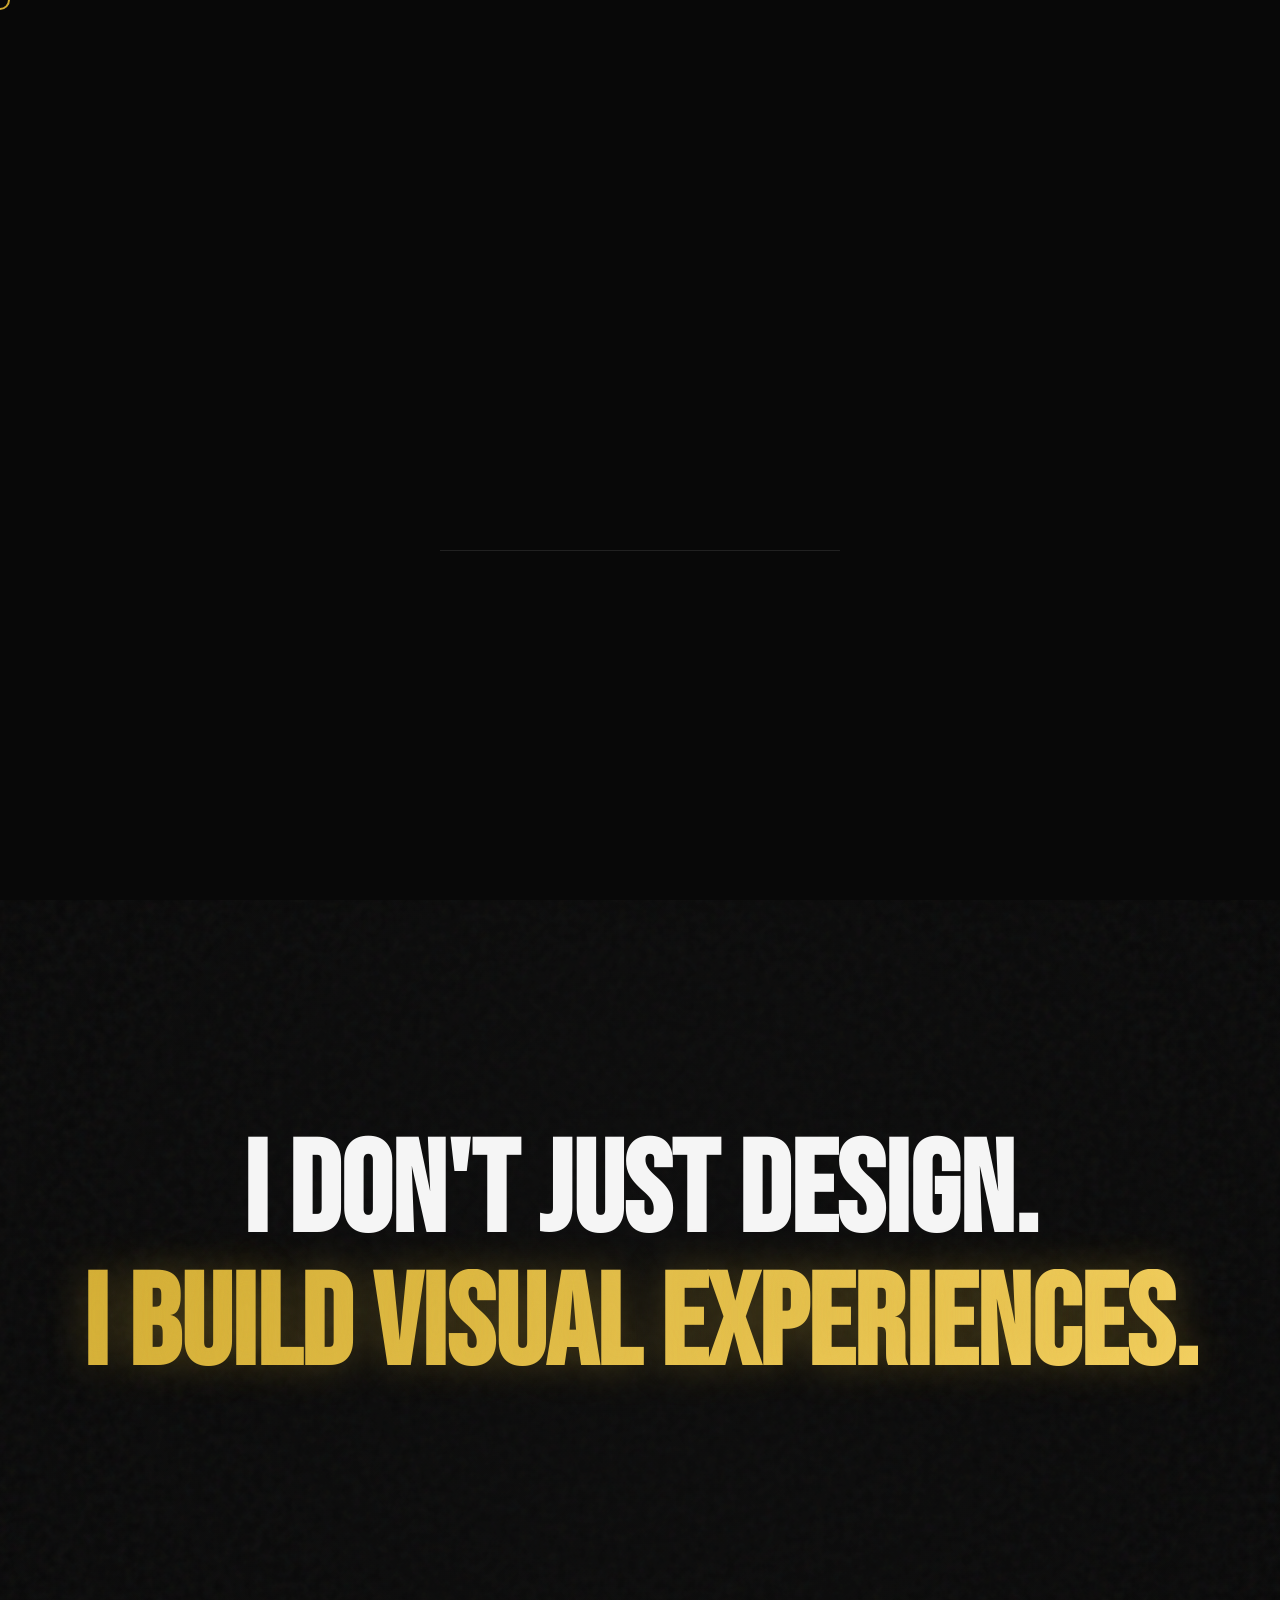
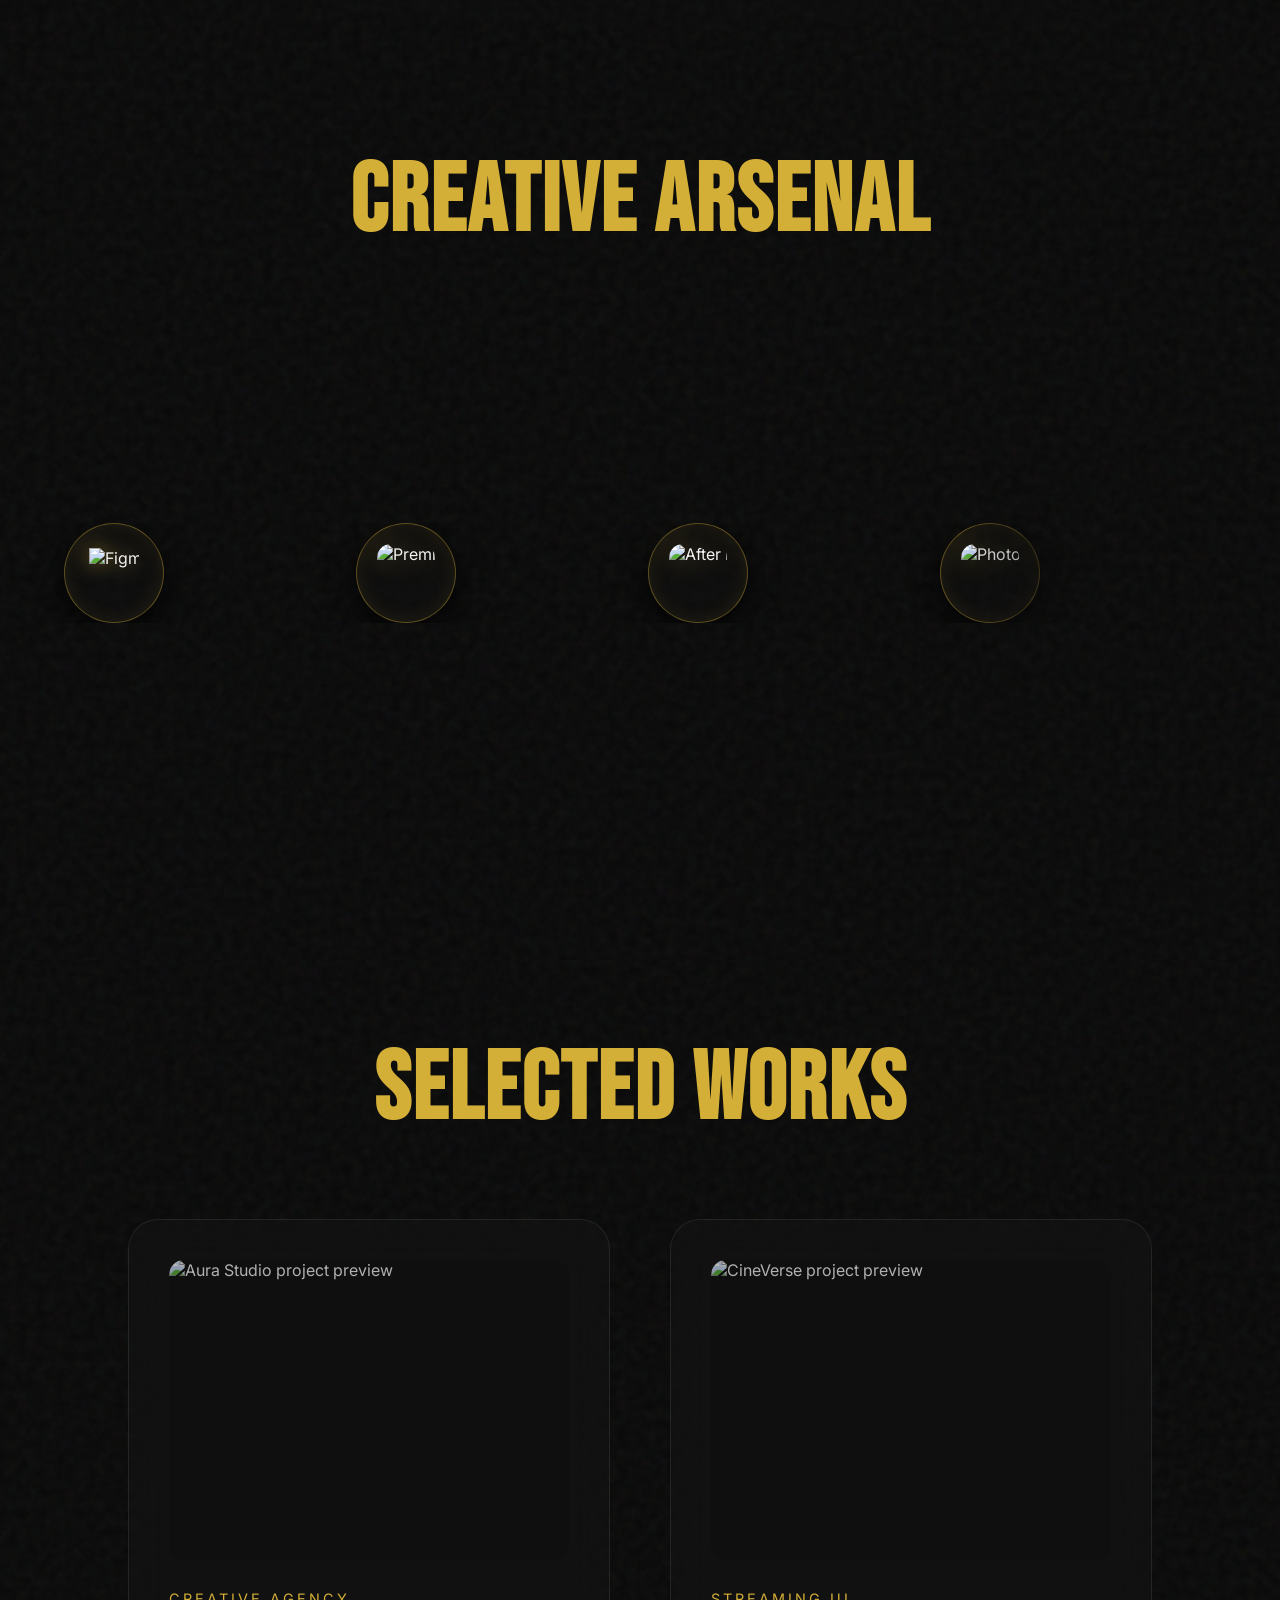
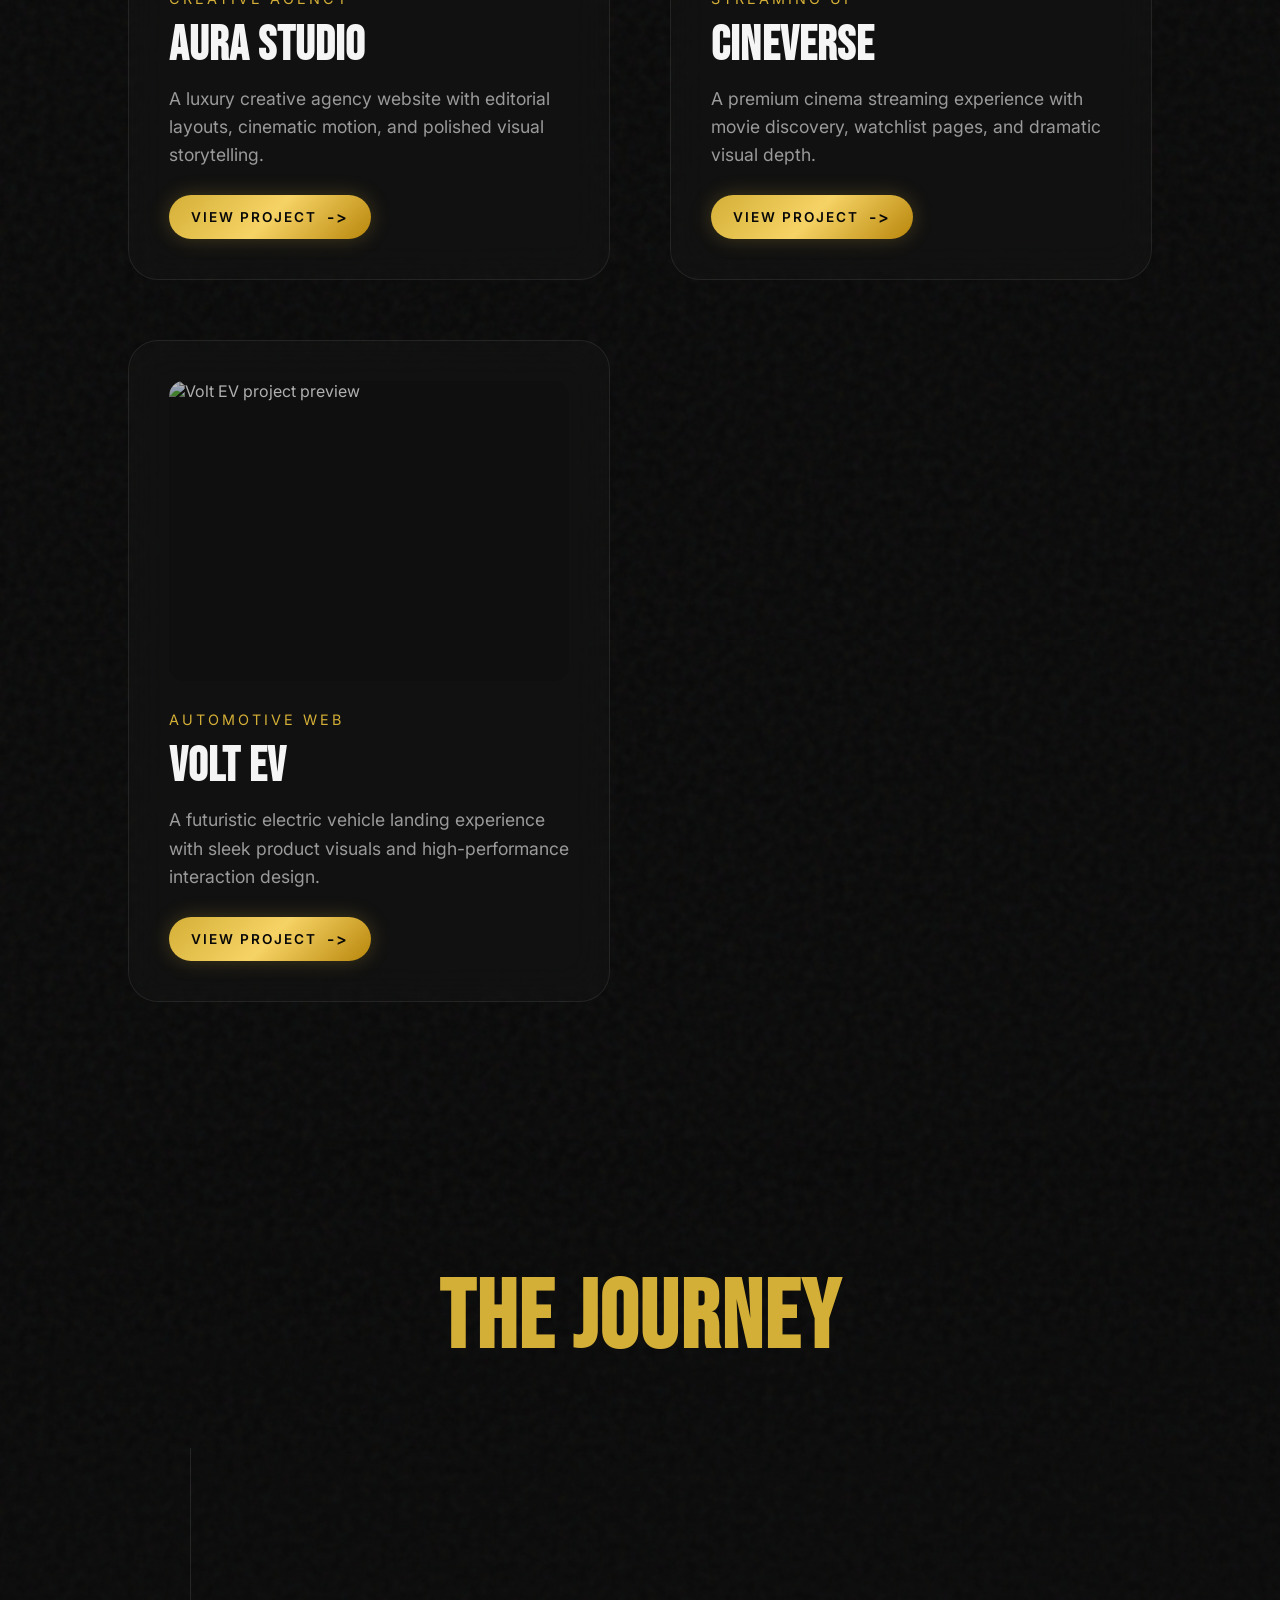
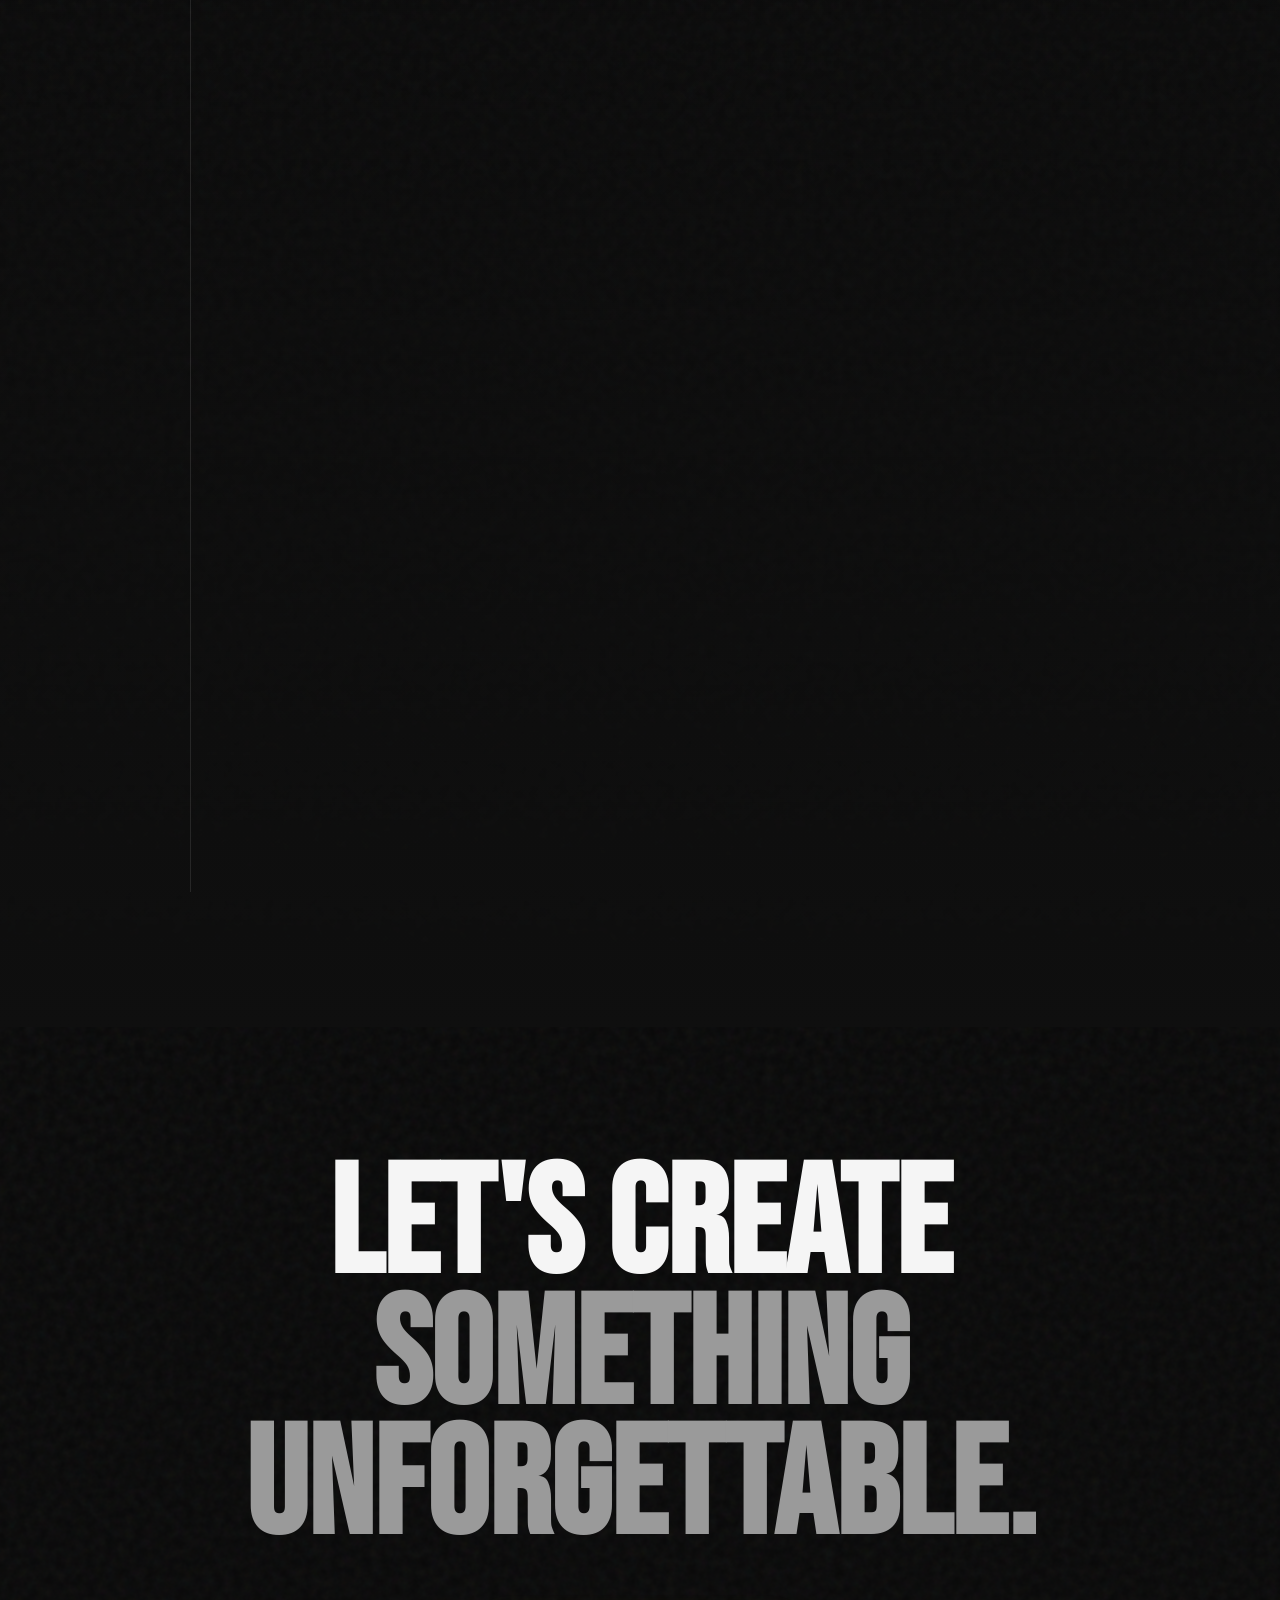
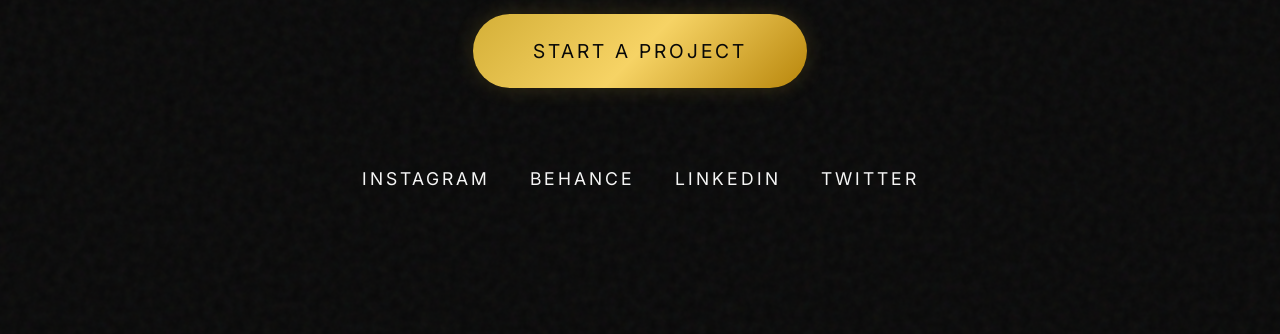
==== commit 090fe96f: "Update index.html" ====
--- a/index.html
+++ b/index.html
@@ -545,6 +545,13 @@
             filter: drop-shadow(0 0 10px rgba(212, 175, 55, 0.6));
         }
 
+        .skill-node img.adobe-app-icon {
+            width: 58px;
+            height: 58px;
+            filter: drop-shadow(0 0 12px rgba(212, 175, 55, 0.35));
+            border-radius: 14px;
+        }
+
         /* Projects Section */
         .projects-grid {
             display: grid;
@@ -636,6 +643,38 @@
             color: var(--text-sec);
             font-size: 1.1rem;
             line-height: 1.6;
+        }
+
+        .project-link {
+            display: inline-flex;
+            align-items: center;
+            gap: 10px;
+            margin-top: 26px;
+            color: var(--bg);
+            background: linear-gradient(135deg, var(--gold), var(--gold-glow), var(--gold-dark));
+            padding: 12px 22px;
+            border-radius: 50px;
+            font-size: 0.85rem;
+            font-weight: 600;
+            letter-spacing: 2px;
+            text-transform: uppercase;
+            box-shadow: 0 0 20px rgba(212, 175, 55, 0.25);
+            transition: transform 0.3s ease, box-shadow 0.3s ease;
+        }
+
+        .project-link::after {
+            content: '->';
+            font-size: 1rem;
+            transition: transform 0.3s ease;
+        }
+
+        .project-card:hover .project-link {
+            transform: translateY(-2px);
+            box-shadow: 0 0 28px rgba(212, 175, 55, 0.45);
+        }
+
+        .project-card:hover .project-link::after {
+            transform: translateX(4px);
         }
 
         /* Timeline Section */
@@ -1048,15 +1087,15 @@
             <div class="flowing-icons">
                 <div class="flowing-track">
                     <div class="skill-node interactive-element"><img src="https://cdn.simpleicons.org/figma/D4AF37" alt="Figma"></div>
-                    <div class="skill-node interactive-element"><img src="https://cdn.simpleicons.org/adobepremierepro/D4AF37" alt="Premiere Pro"></div>
-                    <div class="skill-node interactive-element"><img src="https://cdn.simpleicons.org/adobeaftereffects/D4AF37" alt="After Effects"></div>
-                    <div class="skill-node interactive-element"><img src="https://cdn.simpleicons.org/adobephotoshop/D4AF37" alt="Photoshop"></div>
+                    <div class="skill-node interactive-element"><img class="adobe-app-icon" src="assets/icons/premiere-pro.svg" alt="Premiere Pro"></div>
+                    <div class="skill-node interactive-element"><img class="adobe-app-icon" src="assets/icons/after-effects.svg" alt="After Effects"></div>
+                    <div class="skill-node interactive-element"><img class="adobe-app-icon" src="assets/icons/photoshop.svg" alt="Photoshop"></div>
                     <div class="skill-node interactive-element"><img src="https://cdn.simpleicons.org/framer/D4AF37" alt="Framer"></div>
                     <!-- Duplicate for infinite loop -->
                     <div class="skill-node interactive-element"><img src="https://cdn.simpleicons.org/figma/D4AF37" alt="Figma"></div>
-                    <div class="skill-node interactive-element"><img src="https://cdn.simpleicons.org/adobepremierepro/D4AF37" alt="Premiere Pro"></div>
-                    <div class="skill-node interactive-element"><img src="https://cdn.simpleicons.org/adobeaftereffects/D4AF37" alt="After Effects"></div>
-                    <div class="skill-node interactive-element"><img src="https://cdn.simpleicons.org/adobephotoshop/D4AF37" alt="Photoshop"></div>
+                    <div class="skill-node interactive-element"><img class="adobe-app-icon" src="assets/icons/premiere-pro.svg" alt="Premiere Pro"></div>
+                    <div class="skill-node interactive-element"><img class="adobe-app-icon" src="assets/icons/after-effects.svg" alt="After Effects"></div>
+                    <div class="skill-node interactive-element"><img class="adobe-app-icon" src="assets/icons/photoshop.svg" alt="Photoshop"></div>
                     <div class="skill-node interactive-element"><img src="https://cdn.simpleicons.org/framer/D4AF37" alt="Framer"></div>
                 </div>
             </div>
@@ -1067,29 +1106,32 @@
     <section class="projects" id="projects">
         <h2 class="section-title gs_reveal" style="text-align: center;">Selected Works</h2>
         <div class="projects-grid">
-            <a href="#" class="project-card interactive-element gs_reveal">
+            <a href="project/aura%20studio/html/index.html" class="project-card interactive-element gs_reveal" aria-label="View Aura Studio project">
                 <div class="project-visual">
-                    <img src="https://images.unsplash.com/photo-1493246507139-91e8fad9978e?ixlib=rb-4.0.3&auto=format&fit=crop&w=800&q=80" alt="Project 1">
+                    <img src="project/aura%20studio/assets/hero-bg.png" alt="Aura Studio project preview">
                 </div>
-                <span class="project-type">UI/UX Design</span>
-                <h3 class="project-name">Luxury E-Commerce</h3>
-                <p class="project-desc">A premium shopping experience designed for high-end fashion, focusing on conversion and editorial beauty.</p>
+                <span class="project-type">Creative Agency</span>
+                <h3 class="project-name">Aura Studio</h3>
+                <p class="project-desc">A luxury creative agency website with editorial layouts, cinematic motion, and polished visual storytelling.</p>
+                <span class="project-link">View Project</span>
             </a>
-            <a href="#" class="project-card interactive-element gs_reveal">
+            <a href="project/cineverse/html/index.html" class="project-card interactive-element gs_reveal" aria-label="View CineVerse project">
                 <div class="project-visual">
-                    <img src="https://images.unsplash.com/photo-1536240478700-b869070f9279?ixlib=rb-4.0.3&auto=format&fit=crop&w=800&q=80" alt="Project 2">
+                    <img src="https://images.unsplash.com/photo-1574375927938-d5a98e8ffe85?w=1200&h=800&fit=crop" alt="CineVerse project preview">
                 </div>
-                <span class="project-type">Motion Graphics</span>
-                <h3 class="project-name">Brand Anthem</h3>
-                <p class="project-desc">Cinematic video editing and motion design for a global tech startup campaign.</p>
+                <span class="project-type">Streaming UI</span>
+                <h3 class="project-name">CineVerse</h3>
+                <p class="project-desc">A premium cinema streaming experience with movie discovery, watchlist pages, and dramatic visual depth.</p>
+                <span class="project-link">View Project</span>
             </a>
-            <a href="#" class="project-card interactive-element gs_reveal">
+            <a href="project/volt/html/index.html" class="project-card interactive-element gs_reveal" aria-label="View Volt EV project">
                 <div class="project-visual">
-                    <img src="https://images.unsplash.com/photo-1558655146-d09347e92766?ixlib=rb-4.0.3&auto=format&fit=crop&w=800&q=80" alt="Project 3">
+                    <img src="project/volt/assets/hero-car.png" alt="Volt EV project preview">
                 </div>
-                <span class="project-type">Web Experience</span>
-                <h3 class="project-name">Creative Agency</h3>
-                <p class="project-desc">An Awwwards-winning portfolio site featuring immersive 3D interactions and smooth scroll storytelling.</p>
+                <span class="project-type">Automotive Web</span>
+                <h3 class="project-name">Volt EV</h3>
+                <p class="project-desc">A futuristic electric vehicle landing experience with sleek product visuals and high-performance interaction design.</p>
+                <span class="project-link">View Project</span>
             </a>
         </div>
     </section>
